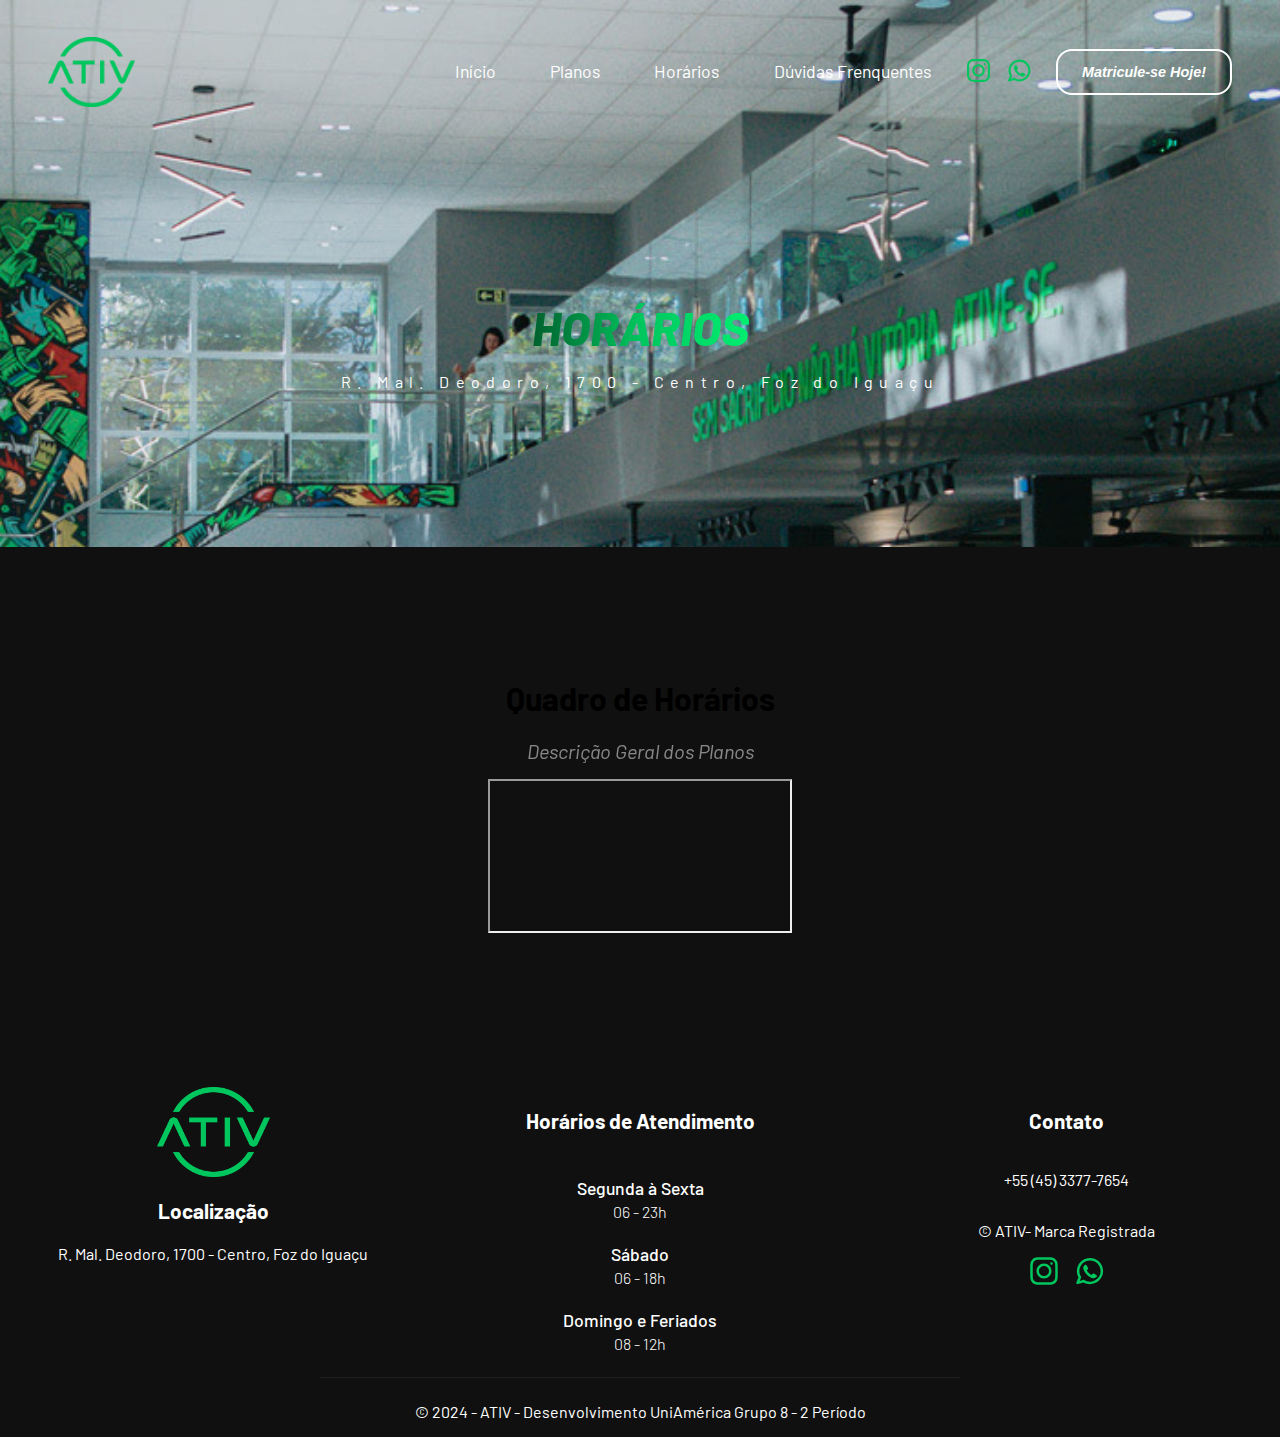
==== QuadroDeHorários/index.html @ c8fe4daa "commit quadro-horarios" ====
<!DOCTYPE html>
<html lang="en">
<head>
    <meta charset="UTF-8">
    <meta name="viewport" content="width=device-width, initial-scale=1.0">
    <link rel="stylesheet" href="../CSS/horarios.css">
    
    <!-- CSS Header -->
    <link rel="stylesheet" href="../Home/CSS/header.css">
    <!-- CSS Footer -->
    <link rel="stylesheet" href="../Home/CSS/footer.css">
    <!-- CSS Introdução -->
    <link rel="stylesheet" href="./CSS/introducao-horarios.css">
    <!--CSS Quadro Horários-->
    <link rel="stylesheet" href="./CSS/quadrodorarios.css">

    <link rel="icon" type="image/x-icon" href="../Home/Assets/Header/Favicon-ativ.png">
    <title>Quadro de Horários - ATIV</title>

    <!-- Link da Fonte -->
    <link rel="preconnect" href="https://fonts.googleapis.com">
    <link rel="preconnect" href="https://fonts.gstatic.com" crossorigin>
    <link href="https://fonts.googleapis.com/css2?family=Barlow:ital,wght@0,100;0,200;0,300;0,400;0,500;0,600;0,700;0,800;0,900;1,100;1,200;1,300;1,400;1,500;1,600;1,700;1,800;1,900&display=swap" rel="stylesheet">

</head>
<body>
    <header>
        <div class="header-pc">
            <img src="../Home/Assets/Header/Logo.png" alt="ATIV" height="70">
            <div class="navbar-header">
                <h3><a href="../Home/index.html">Início</a></h3>
                <h3><a href="../Planos/Planos.html">Planos</a></h3>
                <h3><a href="../QuadroDeHorários/index.html">Horários</a></h3>
                <h3><a href="#duvidas-frequentes">Dúvidas Frenquentes</a></h3>
                <a href="https://www.instagram.com/ativ.academia/" target="_blank"><img src="../Home/Assets/Header/Icone-Instagram.svg" alt="Instagram" height="25"></a>
                <a href="https://api.whatsapp.com/send?phone=554533777654" target="_blank"><img src="../Home/Assets/Header/Icone-WhatsApp.svg" alt="Instagram" height="25"></a>
                <button>Matricule-se Hoje!</button>
            </div>
            <div class="navbar-header-1100px">
                <div class="navbar-header-1100px-logos">
                    <a href="https://www.instagram.com/ativ.academia/" target="_blank"><img src="../Home/Assets/Header/Icone-Instagram.svg" alt="Instagram" height="25"></a>
                <a href="https://api.whatsapp.com/send?phone=554533777654" target="_blank"><img src="../Home/Assets/Header/Icone-WhatsApp.svg" alt="Instagram" height="25"></a>
                </div>
                <button>Matricule-se Hoje!</button>
            </div>
        </div>
        <div class="header-mobile">
            <div class="cabecalho-mobile">
                <img src="../Home/Assets/Header/Logo-mobile.png" alt="" height="50">
                <button>Matricule-se Hoje!</button>
                <img src="../Home/Assets/Header/menu-mobile.svg" alt="" height="40" class="btn-menu">
            </div>
        </div>
        <nav class="menu-mobile">
            <img src="../Home/Assets/Header/Logo-mobile.png" alt="Logo" height="50">
        <ul>
            <li><a href="../Home/index.html">Início</a></li>
            <li><a href="../Planos/Planos.html">Planos</a></li>
            <li><a href="#sobre-nos">História</a></li>
            <li><a href="../QuadroDeHorários/index.html">Horários</a></li>
        </ul>
        <hr>
        <div class="icons-menu-mobile">
            <a href="https://www.instagram.com/ativ.academia/" target="_blank"><img src="../Home/Assets/Header/Icone-Instagram.svg" alt="Instagram" height="25"></a>
            <a href="https://api.whatsapp.com/send?phone=554533777654" target="_blank"><img src="../Home/Assets/Header/Icone-WhatsApp.svg" alt="Instagram" height="25"></a>
        </div>
        <button>Matricule-se Hoje!</button>
        </nav>
    </header>

    <main>
        <section class="introducao-horarios">
            <h1>Horários</h1>
            <a href="#mapa">R. Mal. Deodoro, 1700 - Centro, Foz do Iguaçu</a>
        </section>
        <section>
            <img class="borda-ativ" src="./Assets/Home/Borda ATIV.png" alt="" style="padding: 0;">
            <img class="borda-ativ-mobile" src="./Assets/Home/Borda ATIV-mobile.png" alt="" style="padding: 0;">
        </section>

        <section class="home-horarios" id="horarios">
            <a href="#horarios"></a>
            <div class="quadro-horarios">    
                <h1 class="text1">Quadro de Horários</h1>
                <h2 class="text2">Descrição Geral dos Planos </h2>  
            </div>
            <div class="tabela-horarios">
                <iframe src="https://docs.google.com/spreadsheets/d/e/2PACX-1vSffvCWHidtoGFiJKVJxCeXfFvHVtmgxCzwHbnIZ2N00FNJNuSYdKfuGDmnnD4Y_Ss3mp2730rZx286/pubhtml?widget=true&amp;headers=false"></iframe>
            </div>
        </section>
    </main>
    
    <footer>
        <div class="footer-pc">
            <div class="div-footer">
                <div class="div-footer-1">
                    <img  src="../Home/Assets/Header/Logo.png" alt="Logo" height="90">
                    <h3>Localização</h3>
                    <a href="#mapa">R. Mal. Deodoro, 1700 - Centro, Foz do Iguaçu</a>
                </div>
                <div class="div-footer-2">
                    <h3>Horários de Atendimento</h3>
                    <img src="../Home/Assets/Footer/Caneta.svg" alt="" height="25">
                    <h4>Segunda à Sexta</h4>
                    <p>06 - 23h</p>
                    <h4>Sábado</h4>
                    <p>06 - 18h</p>
                    <h4>Domingo e Feriados</h4>
                    <p>08 - 12h</p>
                </div>
                <div
                class="div-footer-3">
                    <h3>Contato</h3>
                    <p>+55 (45) 3377-7654</p>
                    <p>© ATIV- Marca Registrada</p>
                    <div class="navbar-header">
                        <a href="https://www.instagram.com/ativ.academia/" target="_blank"><img src="../Home/Assets/Header/Icone-Instagram.svg" alt="Instagram" height="30"></a>
                        <a href="https://api.whatsapp.com/send?phone=554533777654" target="_blank"><img src="../Home/Assets/Header/Icone-WhatsApp.svg" alt="Instagram" height="30"></a>
                    </div>
                </div>
            </div>
            <hr class="hr-footer">
            <div class="copyright">
                <p>© 2024 - ATIV - Desenvolvimento UniAmérica Grupo 8 - 2 Período</p>
            </div>
        </div>
    </footer>

</body>
</html>
---- Home/CSS/header.css ----
:root{
    --cor-principal:#00C65E;
    --cor-fundo:#101010;
    --cor-claro:#FFF;
}

.header-mobile{
    display: none;
}

.header-pc{
    display: flex;
    align-items: center;
    justify-content: space-between;
    height: 1rem;
    padding: 3rem;
    background-color: transparent;
    margin-top: 1rem;
}

.icons-menu-mobile{
    display: none;
}

.menu-mobile{
    display: none;
}


.header-pc > img{
    transition: .2s;
    cursor: pointer;
}

.header-pc > img:hover{
    transition: .2s;
    transform: scale(1.1);
    cursor: pointer;
}

.navbar-header{
    display: flex;
    align-items: center;
    justify-content: center;
    color: #fff;
}
.navbar-header h3{
    font-weight: 400;
    margin: 0rem 1rem;
    padding: 0.2rem;
    cursor: pointer;
    font-size: 1.1rem;
}

.navbar-header a{
    margin: 0rem 0.5rem;
}

.navbar-header img{
    cursor: pointer;
    transition: .2s;
}

.navbar-header img:hover{
    transition: .2s;
    transform: scale(1.1);;
}

.navbar-header h3:after{
content: '';
  left: 0;
  display: flex;
  width: 100%;
  border-bottom: 2px solid;
  opacity: 0;
  -webkit-transition: opacity 0.35s, -webkit-transform 0.35s;
  transition: opacity 0.35s, transform 0.35s;
  -webkit-transform: scale(0,1);
  transform: scale(0,1);
  color: var(--cor-principal);
}

.navbar-header h3:hover:after {
    opacity: 1;
    -webkit-transform: scale(1);
    transform: scale(1);
    box-shadow: 0 0.5rem 1.2rem var(--cor-principal);
  }

  .navbar-header a{
    color: var(--cor-claro);
    text-decoration: none;
}


.navbar-header button{
    border-style: solid;
    border-color: #fff;
    border-radius: 1rem;
    border-width: 0.125rem;
    padding: 0.8rem 1.5rem;
    font-size: 0.9rem;
    font-style: italic;
    font-weight: 600;
    background-color: transparent;
    color: #fff;
    cursor: pointer;
    transition: .2s;
    margin-left: 1rem;
}

.navbar-header button:hover{
    background-color: var(--cor-principal);
    border-color: var(--cor-principal);
    transition: .2s;
    transform: scale(1.1);
    box-shadow: 0 0 1.2rem var(--cor-principal);
}

.navbar-header-1100px{
    display: none;
}

@media screen and (min-max-width:450px) {
    .header-pc{
        display: none;
    }

    .header-mobile{
        display: flex;
        justify-content: center;
    }

    .cabecalho-mobile{
        display: flex;
        align-items: center;
        justify-content: space-around;
        position: fixed;
        background-color: var(--cor-fundo);
        padding: 1rem 3rem;
        width: 100%;
    }


    .cabecalho-mobile button, .menu-mobile-aberto button{
        border-style: solid;
        border-color: #fff;
        border-radius: 0.3rem;
        border-width: 0.125rem;
        padding: 0.6rem 2.5rem;
        font-size: 0.8rem;


        background-color: transparent;
        color: #fff;
        cursor: pointer;
        transition: .2s;
        margin-left: 1rem;
        background-color: var(--cor-principal);
        border-color: var(--cor-principal);
        transition: .2s;
        box-shadow: 0 0 1.2rem var(--cor-principal);
    }

    .menu-mobile-aberto{
        display: block;
        background-color: var(--cor-fundo);
        width: 80%;
        padding: 2rem 0;
        position: fixed;
        height: 100%;
        transition: .2s;
        text-align: start;
    }

    .menu-mobile-aberto li{
    margin-top: 1.5rem;
    list-style: none;
    }

    .menu-mobile-aberto a {
        color: #ffffff;
        text-decoration: none;
        font-size: 0.8rem;
        font-weight: 500;
        text-transform: uppercase;
    }

    .menu-mobile-aberto button{
        margin-left: 10%;
    }

    .menu-mobile-aberto img{
        margin-left: 12%;
        margin-top: 0.2rem;
    }

    .icons-menu-mobile{
        margin-top: 2rem;
        margin-left: 1rem;
        width: 100%;
        margin-bottom: 2rem;
    }

    .icons-menu-mobile img{
        margin-left: 1.3rem;
    }
    
    hr{
        margin-top: 1.5rem;
        margin-left: 12%;
        color: #ffffff;
        text-align: start;
        width: 50%;
    }

    .menu-mobile{
        position: fixed;
        top: 0;
        left: 0;
        z-index: 99;
        width: 0%;
        overflow: hidden;
    }

}

@media screen and (min-width:700px) and (max-width:1100px) {
    .header-mobile{
        display: none;
    }
    
    .header-pc{
        display: flex;
        align-items: center;
        justify-content: space-between;
        flex-direction: column;
        height: 1rem;
        padding: 3rem;
        background-color: transparent;
        margin-top: 1rem;
    }
    
    .icons-menu-mobile{
        display: none;
    }
    
    .menu-mobile{
        display: none;
    }
    
    
    .header-pc > img{
        transition: .2s;
        cursor: pointer;
    }
    
    .header-pc > img:hover{
        transition: .2s;
        transform: scale(1.1);
        cursor: pointer;
    }
    
    .navbar-header{
        display: flex;
        align-items: center;
        justify-content: center;
        margin-top: 1rem;
        color: #fff;
    }

    .navbar-header-1100px{
        display: flex;
        align-items: center;
        justify-content: center;
        flex-direction: column;
        padding: 1rem;
    }

    .navbar-header-1100px-logos a{
        margin: 0rem 0.5rem;
    }

    .navbar-header-1100px-logos img{
        cursor: pointer;
        transition: .2s;
    }
    
    .navbar-header-1100px-logos img:hover{
        transition: .2s;
        transform: scale(1.1);;
    }

    .navbar-header-1100px button{
        margin-top: 1rem;
        border-style: solid;
        border-color: #fff;
        border-radius: 1rem;
        border-width: 0.125rem;
        padding: 0.8rem 1.5rem;
        font-size: 0.9rem;
        font-style: italic;
        font-weight: 600;
        background-color: transparent;
        color: #fff;
        cursor: pointer;
        transition: .2s;
    }
    
    .navbar-header-1100px button:hover{
        background-color: var(--cor-principal);
        border-color: var(--cor-principal);
        transition: .2s;
        transform: scale(1.1);
        box-shadow: 0 0 1.2rem var(--cor-principal);
    }

    .navbar-header h3{
        display: flex;
        align-items: center;
        flex-direction: column;
        justify-content: center;
        font-weight: 400;
        margin: 0rem 1rem;
        padding: 0.2rem;
        cursor: pointer;
        font-size: 1.1rem;
    }
    
    .navbar-header a{
        display: none;
        margin: 0rem 0.5rem;
    }
    
    .navbar-header img{
        cursor: pointer;
        transition: .2s;
    }
    
    .navbar-header img:hover{
        transition: .2s;
        transform: scale(1.1);;
    }
    
    .navbar-header h3:after{
    content: '';
      left: 0;
      display: flex;
      width: 100%;
      border-bottom: 2px solid;
      opacity: 0;
      -webkit-transition: opacity 0.35s, -webkit-transform 0.35s;
      transition: opacity 0.35s, transform 0.35s;
      -webkit-transform: scale(0,1);
      transform: scale(0,1);
      color: var(--cor-principal);
    }

    
    .navbar-header h3:hover:after {
        opacity: 1;
        -webkit-transform: scale(1);
        transform: scale(1);
        box-shadow: 0 0.5rem 1.2rem var(--cor-principal);
      }
    
    
    .navbar-header button{
        display: none;
        border-style: solid;
        border-color: #fff;
        border-radius: 1rem;
        border-width: 0.125rem;
        padding: 0.8rem 1.5rem;
        font-size: 0.9rem;
        font-style: italic;
        font-weight: 600;
        background-color: transparent;
        color: #fff;
        cursor: pointer;
        transition: .2s;
        margin-left: 1rem;
    }
    
    .navbar-header button:hover{
        background-color: var(--cor-principal);
        border-color: var(--cor-principal);
        transition: .2s;
        transform: scale(1.1);
        box-shadow: 0 0 1.2rem var(--cor-principal);
    }

}

@media screen and (max-width:700px) {
    .header-pc{
        display: none;
    }

    .header-mobile{
        display: flex;
        justify-content: center;
    }

    .cabecalho-mobile{
        display: flex;
        align-items: center;
        justify-content: space-around;
        position: fixed;
        background-color: var(--cor-fundo);
        padding: 1rem 3rem;
        width: 100%;
    }


    .cabecalho-mobile button, .menu-mobile-aberto button{
        border-style: solid;
        border-color: #fff;
        border-radius: 0.3rem;
        border-width: 0.125rem;
        padding: 0.6rem 2.5rem;
        font-size: 0.8rem;


        background-color: transparent;
        color: #fff;
        cursor: pointer;
        transition: .2s;
        margin-left: 1rem;
        background-color: var(--cor-principal);
        border-color: var(--cor-principal);
        transition: .2s;
        box-shadow: 0 0 1.2rem var(--cor-principal);
    }

    .menu-mobile-aberto{
        display: block;
        background-color: var(--cor-fundo);
        width: 80%;
        padding: 2rem 0;
        position: fixed;
        height: 100%;
        transition: .2s;
        text-align: start;
    }

    .menu-mobile-aberto li{
    margin-top: 1.5rem;
    list-style: none;
    }

    .menu-mobile-aberto a {
        color: #ffffff;
        text-decoration: none;
        font-size: 0.8rem;
        font-weight: 500;
        text-transform: uppercase;
    }

    .menu-mobile-aberto button{
        margin-left: 10%;
    }

    .menu-mobile-aberto img{
        margin-left: 12%;
        margin-top: 0.2rem;
    }

    .icons-menu-mobile{
        margin-top: 2rem;
        margin-left: 1rem;
        width: 100%;
        margin-bottom: 2rem;
    }

    .icons-menu-mobile img{
        margin-left: 1.3rem;
    }
    
    hr{
        margin-top: 1.5rem;
        margin-left: 12%;
        color: #ffffff;
        text-align: start;
        width: 50%;
    }

    .menu-mobile{
        position: fixed;
        top: 0;
        left: 0;
        z-index: 99;
        width: 0%;
        overflow: hidden;
    }

}
---- Home/CSS/footer.css ----
:root{
    --cor-principal:#00C65E;
    --cor-degradê:#00602E;
    --cor-fundo:#101010;
    --cor-claro:#FFF;
}


.footer-pc{
    background-color: var(--cor-fundo);
}

.div-footer{
    display: flex;
    align-items: flex-start;
    justify-content: center;
    padding-top: 2.5rem;
}

/*Footer - 1*/

.div-footer-1{
    display: flex;
    align-items: center;
    flex-direction: column;
    color: #FFF;
    flex: 1;
}

.div-footer-1 img{
    transition: .2s;
    cursor: pointer;
} 

.div-footer-1 img:hover{
    transition: .2s;
    transform: scale(1.1);
    cursor: pointer;
} 

.div-footer h3{
    font-size: 1.3rem;
}

.div-footer-1 a{
    text-decoration: none;
    color: #FFF;
    font-weight: 400;
}

/*Footer - 2*/

.div-footer-2{
    display: flex;
    align-items: center;
    flex-direction: column;
    color: #FFF;
    flex: 1;
}

.div-footer-2 h3{
    margin-bottom: 0.8rem;

}
.div-footer-2 p{
    margin-top: -1.3rem;
    font-size: 1rem;
    font-weight: 300;
}

.div-footer-2 h4{
    font-weight: 500;
    font-size: 1.1rem;
    padding: -10rem -2rem;
    margin-top: 0.4rem;
}

/*Footer - 3*/

.div-footer-3{
    display: flex;
    align-items: center;
    flex-direction: column;
    color: #FFF;
    flex: 1;
}

hr{
    width: 50%;
    background-color: #1f1f1f; height: 0.1rem; border: 0;
}

.copyright{
    
    background-color: var(--cor-fundo);
}

.copyright p{
    text-align: center;
    color: var(--cor-claro);
    margin: 0;
    padding: 1rem;
}

@media screen and (max-width:1100px) {
    .div-footer{
        flex-direction: column;
        align-items: center;
    }

    .div-footer-1{
        margin-top: 0.5rem;
        height: 1rem;
    }

    .div-footer-1 img{
        height: 2.5rem;
    }

    .div-footer-2{
        background-color: #1f1f1f;
        border-radius: 0.5rem;
        padding: 2rem;
        margin-top: 2rem;
        margin-bottom: 1.5rem;
    }

    .div-footer h3{
        font-size: 1.2rem;
    }

    .div-footer-1 a{
        font-size: 0.8rem;
    }
    
    .div-footer-1 a{
        text-decoration: none;
        color: #FFF;
        font-weight: 400;
    }

    
    .hr-footer{
        display: flex;
        align-items: center;
        justify-content: center;
        width: 75%;
    }

    .copyright p{
        text-align: center;
        margin: 0;
        padding: 1rem;
        font-size: 0.8rem;
        color: #858585;
    }

}
---- QuadroDeHorários/CSS/introducao-horarios.css ----
:root{
    --cor-principal:#00C65E;
    --cor-degradê:#00602E;
    --cor-fundo:#101010;
    --cor-claro:#FFF;
}

body{
    margin: 0;
    padding: 0;
    font-family: "Barlow", sans-serif;
    background-image: url('../../Home/Assets/Pag-horarios/fundo-horarios.jpg');
    background-repeat: no-repeat;
    background-position: top;
    background-size: cover;
    background-attachment:local;
    background-color: var(--cor-fundo);
}

.introducao-horarios{
    display: flex;
    justify-content: center;
    align-items: center;
    flex-direction: column;
    height: 25rem;
}

.introducao-horarios h1{
    font-size: 3rem;
    font-style: italic;
    text-transform: uppercase;
    font-weight: 800;
    background: linear-gradient(to right,var(--cor-degradê),var(--cor-principal),#01ee70);
    -webkit-text-fill-color: transparent;
    -webkit-background-clip: text;
}

.introducao-horarios a{
    text-decoration: none;
    color: #FFF;
    margin-top: -1rem;
    letter-spacing: 0.4rem;
    font-weight: 400;
    transition: .2s;
}

.introducao-horarios a:hover{
    text-shadow: 0 0rem 0.5rem var(--cor-claro);
    transition: .2s;
}


@media screen and (min-width:451px) and (max-width:1100px) {
    
    body{
    margin: 0;
    padding: 0;
    font-family: "Barlow", sans-serif;
    background-image: url('../../Home/Assets/Pag-horarios/introducao-.png');
    background-repeat: no-repeat;
    background-position: top;
    background-size: 250%;
    background-color: var(--cor-fundo);
}

.introducao-horarios{
    height: 40rem;
    text-align: center;
}

.introducao-horarios h1{
    font-size: 2rem;
}

.introducao-horarios a{
    letter-spacing: 0rem;
    font-weight: 400;
    font-size: 1.2rem;
}
}

@media screen and (max-width:450px) {
    
    body{
    margin: 0;
    padding: 0;
    font-family: "Barlow", sans-serif;
    background-image: url('../../Home/Assets/Pag-horarios/introducao-.png');
    background-repeat: no-repeat;
    background-position: top;
    background-size: 300%;
    background-color: var(--cor-fundo);
}

.introducao-horarios{
    height: 30rem;
    text-align: center;
}

.introducao-horarios h1{
    font-size: 1.3rem;
}

.introducao-horarios a{
    letter-spacing: 0rem;
    font-weight: 400;
    font-size: 0.8rem;
}
}
---- QuadroDeHorários/CSS/quadrodorarios.css ----
.home-horarios{
    background-color: #101010;
    display: flex;
    height: 500px;
    flex-direction: column;
    justify-content: center;
    align-items: center;
}

.text1 h1{
    display: flex;
    align-items: center;
    justify-content: center;
    text-align: center;
    font-weight: 400;
    font-style: italic;
    color: #fff;
    font-size: 43px;
}

.quadro-horarios h2{
    text-align: center;
    font-weight: 400;
    font-style: italic;
    color: #fff;
    font-size: 20px;
    filter: opacity(0.5);
    

}
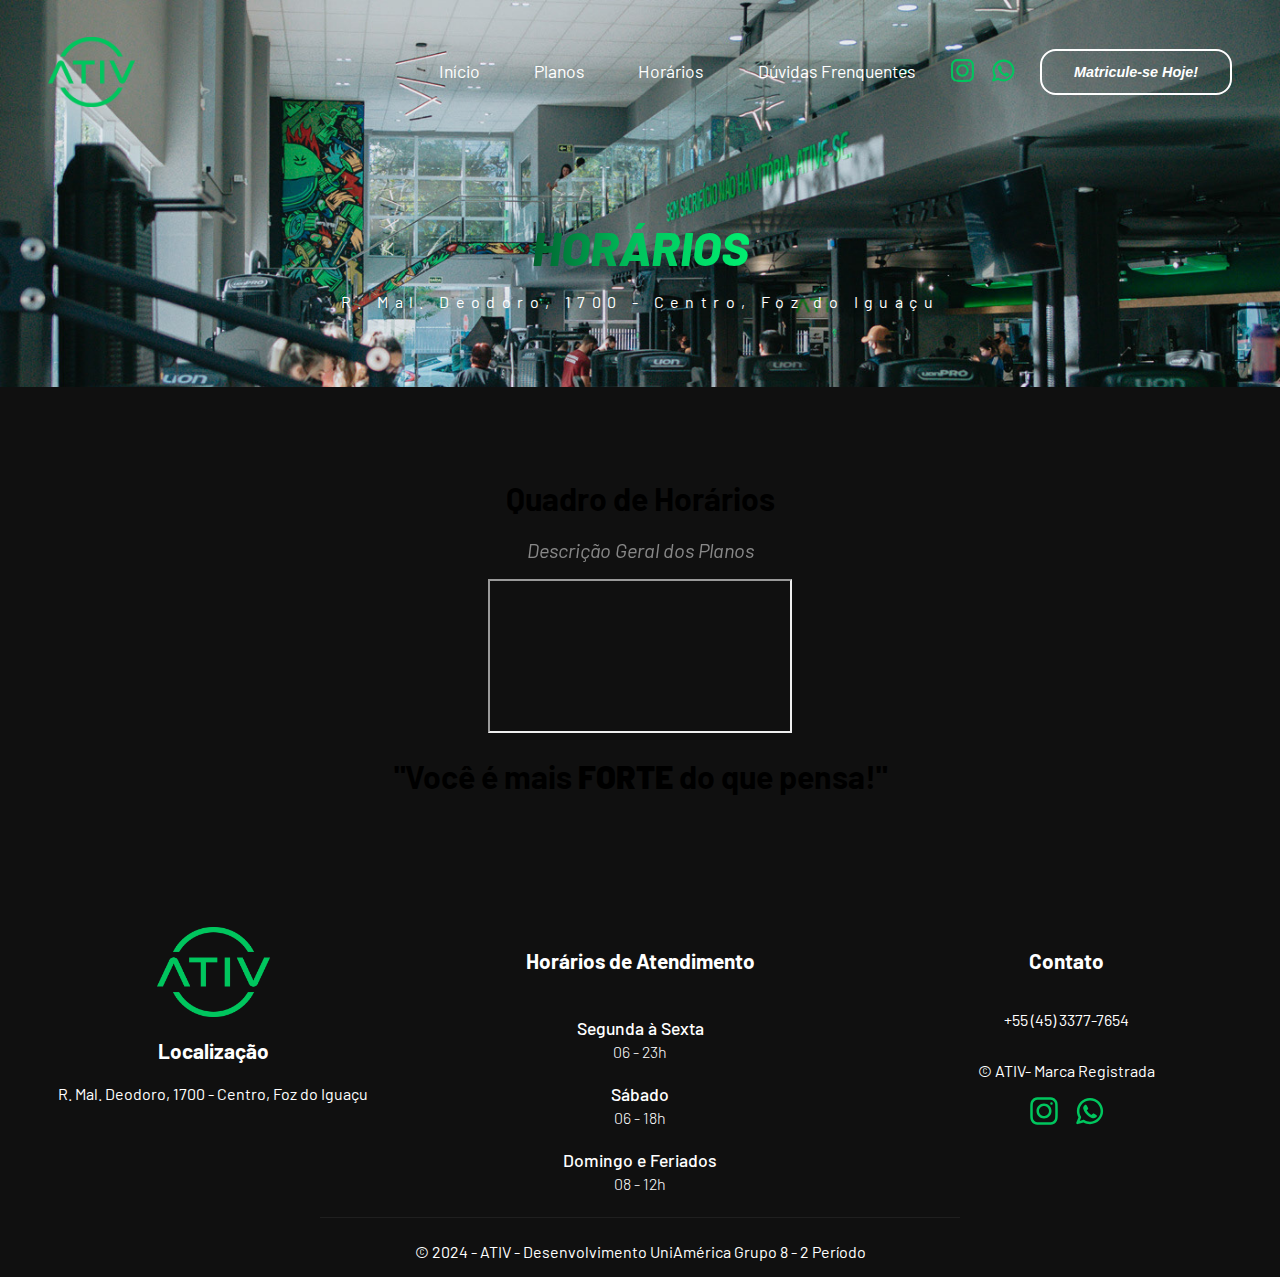
==== commit 67143ea9: "commit-bordas e planos" ====
--- a/QuadroDeHorários/index.html
+++ b/QuadroDeHorários/index.html
@@ -34,20 +34,20 @@
                 <h3><a href="#duvidas-frequentes">Dúvidas Frenquentes</a></h3>
                 <a href="https://www.instagram.com/ativ.academia/" target="_blank"><img src="../Home/Assets/Header/Icone-Instagram.svg" alt="Instagram" height="25"></a>
                 <a href="https://api.whatsapp.com/send?phone=554533777654" target="_blank"><img src="../Home/Assets/Header/Icone-WhatsApp.svg" alt="Instagram" height="25"></a>
-                <button>Matricule-se Hoje!</button>
+                <button><a style="color: #fff; text-decoration: none; " href="https://api.whatsapp.com/send/?phone=554533777654&text=Ol%C3%A1%2C+Gostaria+de+me+informar+sobre+como+me+matr%C3%ADcular%21&type=phone_number&app_absent=0" target="_blank">Matricule-se Hoje!</a></button>
             </div>
             <div class="navbar-header-1100px">
                 <div class="navbar-header-1100px-logos">
                     <a href="https://www.instagram.com/ativ.academia/" target="_blank"><img src="../Home/Assets/Header/Icone-Instagram.svg" alt="Instagram" height="25"></a>
                 <a href="https://api.whatsapp.com/send?phone=554533777654" target="_blank"><img src="../Home/Assets/Header/Icone-WhatsApp.svg" alt="Instagram" height="25"></a>
                 </div>
-                <button>Matricule-se Hoje!</button>
+                <button><a style="color: #fff; text-decoration: none; " href="https://api.whatsapp.com/send/?phone=554533777654&text=Ol%C3%A1%2C+Gostaria+de+me+informar+sobre+como+me+matr%C3%ADcular%21&type=phone_number&app_absent=0" target="_blank">Matricule-se Hoje!</a></button>
             </div>
         </div>
         <div class="header-mobile">
             <div class="cabecalho-mobile">
                 <img src="../Home/Assets/Header/Logo-mobile.png" alt="" height="50">
-                <button>Matricule-se Hoje!</button>
+                <button><a style="color: #fff; text-decoration: none; " href="https://api.whatsapp.com/send/?phone=554533777654&text=Ol%C3%A1%2C+Gostaria+de+me+informar+sobre+como+me+matr%C3%ADcular%21&type=phone_number&app_absent=0" target="_blank">Matricule-se Hoje!</a></button>
                 <img src="../Home/Assets/Header/menu-mobile.svg" alt="" height="40" class="btn-menu">
             </div>
         </div>
@@ -64,8 +64,8 @@
             <a href="https://www.instagram.com/ativ.academia/" target="_blank"><img src="../Home/Assets/Header/Icone-Instagram.svg" alt="Instagram" height="25"></a>
             <a href="https://api.whatsapp.com/send?phone=554533777654" target="_blank"><img src="../Home/Assets/Header/Icone-WhatsApp.svg" alt="Instagram" height="25"></a>
         </div>
-        <button>Matricule-se Hoje!</button>
-        </nav>
+        <button><a style="color: #fff; text-decoration: none; " href="https://api.whatsapp.com/send/?phone=554533777654&text=Ol%C3%A1%2C+Gostaria+de+me+informar+sobre+como+me+matr%C3%ADcular%21&type=phone_number&app_absent=0" target="_blank">Matricule-se Hoje!</a></button>
+    </nav>
     </header>
 
     <main>
@@ -87,6 +87,13 @@
             <div class="tabela-horarios">
                 <iframe src="https://docs.google.com/spreadsheets/d/e/2PACX-1vSffvCWHidtoGFiJKVJxCeXfFvHVtmgxCzwHbnIZ2N00FNJNuSYdKfuGDmnnD4Y_Ss3mp2730rZx286/pubhtml?widget=true&amp;headers=false"></iframe>
             </div>
+            <section class="rodape2">
+                <div class="principal">
+                    <h1>"Você é mais <strong>FORTE</strong> do que pensa!"</h1>
+                </div>
+                <div class="principal2"></div>
+                <div class="matriculese"></div>
+            </section>
         </section>
     </main>
     
--- a/QuadroDeHorários/CSS/introducao-horarios.css
+++ b/QuadroDeHorários/CSS/introducao-horarios.css
@@ -12,9 +12,10 @@
     background-image: url('../../Home/Assets/Pag-horarios/fundo-horarios.jpg');
     background-repeat: no-repeat;
     background-position: top;
-    background-size: cover;
+    background-size: contain;
     background-attachment:local;
     background-color: var(--cor-fundo);
+    
 }
 
 .introducao-horarios{
@@ -22,7 +23,7 @@
     justify-content: center;
     align-items: center;
     flex-direction: column;
-    height: 25rem;
+    height: 15rem;
 }
 
 .introducao-horarios h1{
@@ -64,7 +65,7 @@
 }
 
 .introducao-horarios{
-    height: 40rem;
+    height: 35rem;
     text-align: center;
 }
 
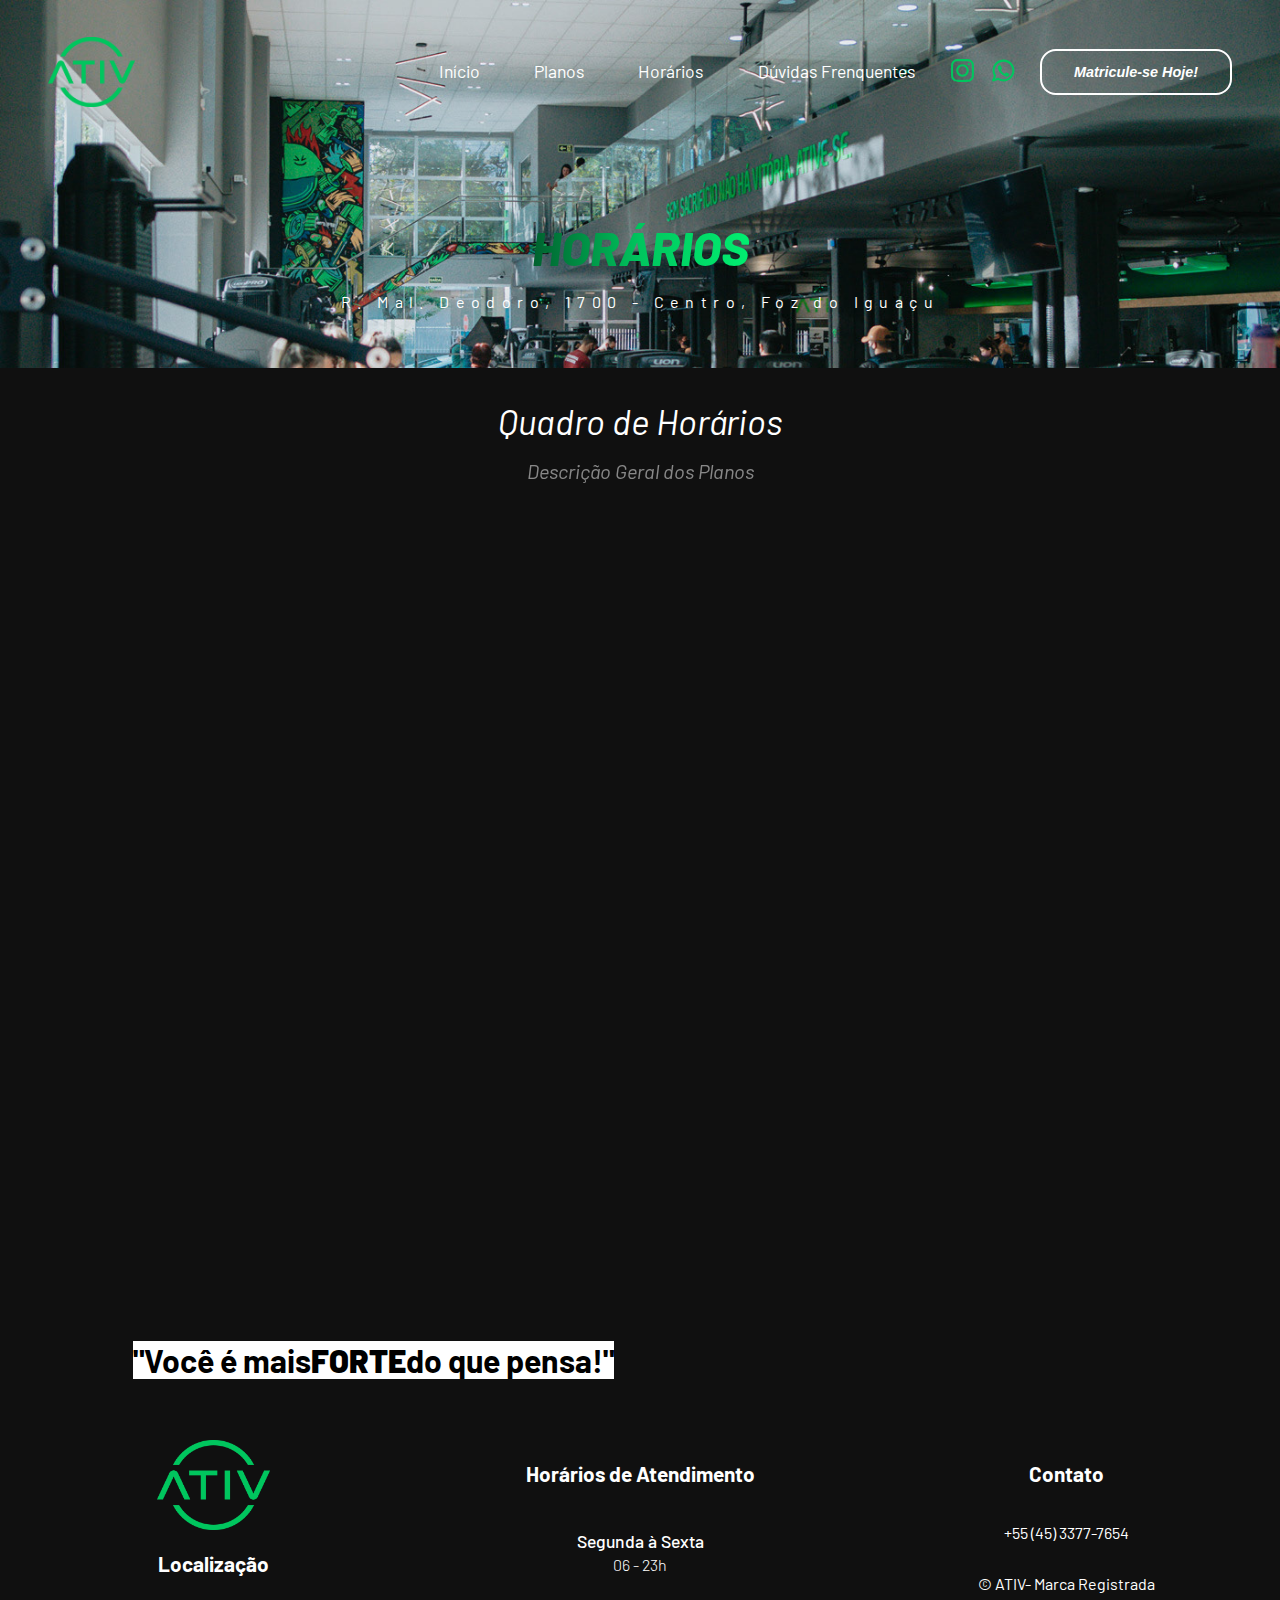
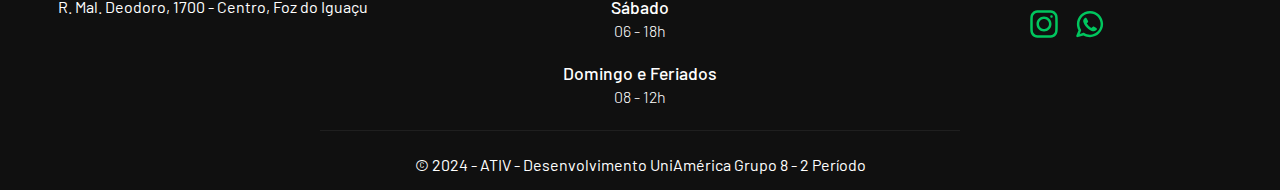
==== commit d887673e: "commit change horario/diferencial" ====
--- a/QuadroDeHorários/index.html
+++ b/QuadroDeHorários/index.html
@@ -48,7 +48,7 @@
             <div class="cabecalho-mobile">
                 <img src="../Home/Assets/Header/Logo-mobile.png" alt="" height="50">
                 <button><a style="color: #fff; text-decoration: none; " href="https://api.whatsapp.com/send/?phone=554533777654&text=Ol%C3%A1%2C+Gostaria+de+me+informar+sobre+como+me+matr%C3%ADcular%21&type=phone_number&app_absent=0" target="_blank">Matricule-se Hoje!</a></button>
-                <img src="../Home/Assets/Header/menu-mobile.svg" alt="" height="40" class="btn-menu">
+                <img id="btn-icone" src="../Home/Assets/Header/menu-mobile.svg" alt="" height="40">
             </div>
         </div>
         <nav class="menu-mobile">
@@ -71,25 +71,21 @@
     <main>
         <section class="introducao-horarios">
             <h1>Horários</h1>
-            <a href="#mapa">R. Mal. Deodoro, 1700 - Centro, Foz do Iguaçu</a>
-        </section>
-        <section>
-            <img class="borda-ativ" src="./Assets/Home/Borda ATIV.png" alt="" style="padding: 0;">
-            <img class="borda-ativ-mobile" src="./Assets/Home/Borda ATIV-mobile.png" alt="" style="padding: 0;">
+            <a href="../Home/index.html#mapa">R. Mal. Deodoro, 1700 - Centro, Foz do Iguaçu</a>
         </section>
 
         <section class="home-horarios" id="horarios">
             <a href="#horarios"></a>
             <div class="quadro-horarios">    
-                <h1 class="text1">Quadro de Horários</h1>
-                <h2 class="text2">Descrição Geral dos Planos </h2>  
+                <h1>Quadro de Horários</h1>
+                <h2>Descrição Geral dos Planos </h2>  
             </div>
             <div class="tabela-horarios">
                 <iframe src="https://docs.google.com/spreadsheets/d/e/2PACX-1vSffvCWHidtoGFiJKVJxCeXfFvHVtmgxCzwHbnIZ2N00FNJNuSYdKfuGDmnnD4Y_Ss3mp2730rZx286/pubhtml?widget=true&amp;headers=false"></iframe>
             </div>
             <section class="rodape2">
                 <div class="principal">
-                    <h1>"Você é mais <strong>FORTE</strong> do que pensa!"</h1>
+                    <h1>"Você é mais<strong>FORTE</strong>do que pensa!"</h1>
                 </div>
                 <div class="principal2"></div>
                 <div class="matriculese"></div>
@@ -132,6 +128,6 @@
             </div>
         </div>
     </footer>
-
+    <script src="../Home/header.js"></script>
 </body>
 </html>--- a/Home/CSS/header.css
+++ b/Home/CSS/header.css
@@ -121,109 +121,6 @@
     display: none;
 }
 
-@media screen and (min-max-width:450px) {
-    .header-pc{
-        display: none;
-    }
-
-    .header-mobile{
-        display: flex;
-        justify-content: center;
-    }
-
-    .cabecalho-mobile{
-        display: flex;
-        align-items: center;
-        justify-content: space-around;
-        position: fixed;
-        background-color: var(--cor-fundo);
-        padding: 1rem 3rem;
-        width: 100%;
-    }
-
-
-    .cabecalho-mobile button, .menu-mobile-aberto button{
-        border-style: solid;
-        border-color: #fff;
-        border-radius: 0.3rem;
-        border-width: 0.125rem;
-        padding: 0.6rem 2.5rem;
-        font-size: 0.8rem;
-
-
-        background-color: transparent;
-        color: #fff;
-        cursor: pointer;
-        transition: .2s;
-        margin-left: 1rem;
-        background-color: var(--cor-principal);
-        border-color: var(--cor-principal);
-        transition: .2s;
-        box-shadow: 0 0 1.2rem var(--cor-principal);
-    }
-
-    .menu-mobile-aberto{
-        display: block;
-        background-color: var(--cor-fundo);
-        width: 80%;
-        padding: 2rem 0;
-        position: fixed;
-        height: 100%;
-        transition: .2s;
-        text-align: start;
-    }
-
-    .menu-mobile-aberto li{
-    margin-top: 1.5rem;
-    list-style: none;
-    }
-
-    .menu-mobile-aberto a {
-        color: #ffffff;
-        text-decoration: none;
-        font-size: 0.8rem;
-        font-weight: 500;
-        text-transform: uppercase;
-    }
-
-    .menu-mobile-aberto button{
-        margin-left: 10%;
-    }
-
-    .menu-mobile-aberto img{
-        margin-left: 12%;
-        margin-top: 0.2rem;
-    }
-
-    .icons-menu-mobile{
-        margin-top: 2rem;
-        margin-left: 1rem;
-        width: 100%;
-        margin-bottom: 2rem;
-    }
-
-    .icons-menu-mobile img{
-        margin-left: 1.3rem;
-    }
-    
-    hr{
-        margin-top: 1.5rem;
-        margin-left: 12%;
-        color: #ffffff;
-        text-align: start;
-        width: 50%;
-    }
-
-    .menu-mobile{
-        position: fixed;
-        top: 0;
-        left: 0;
-        z-index: 99;
-        width: 0%;
-        overflow: hidden;
-    }
-
-}
 
 @media screen and (min-width:700px) and (max-width:1100px) {
     .header-mobile{
@@ -268,7 +165,7 @@
         margin-top: 1rem;
         color: #fff;
     }
-
+    
     .navbar-header-1100px{
         display: flex;
         align-items: center;
@@ -327,9 +224,8 @@
         font-size: 1.1rem;
     }
     
-    .navbar-header a{
-        display: none;
-        margin: 0rem 0.5rem;
+    .navbar-header img{
+        display: none;
     }
     
     .navbar-header img{
@@ -393,6 +289,13 @@
 }
 
 @media screen and (max-width:700px) {
+
+    body{
+        padding: 0rem;
+        margin: 0rem;
+    }
+
+    
     .header-pc{
         display: none;
     }
@@ -413,15 +316,13 @@
     }
 
 
-    .cabecalho-mobile button, .menu-mobile-aberto button{
+    .cabecalho-mobile button, .menu-mobile.aberto button{
         border-style: solid;
         border-color: #fff;
         border-radius: 0.3rem;
         border-width: 0.125rem;
         padding: 0.6rem 2.5rem;
         font-size: 0.8rem;
-
-
         background-color: transparent;
         color: #fff;
         cursor: pointer;
@@ -433,7 +334,7 @@
         box-shadow: 0 0 1.2rem var(--cor-principal);
     }
 
-    .menu-mobile-aberto{
+    .menu-mobile.aberto{
         display: block;
         background-color: var(--cor-fundo);
         width: 80%;
@@ -442,28 +343,37 @@
         height: 100%;
         transition: .2s;
         text-align: start;
-    }
-
-    .menu-mobile-aberto li{
+        transition: .5s;
+    }
+
+    .menu-mobile.aberto li{
     margin-top: 1.5rem;
     list-style: none;
     }
 
-    .menu-mobile-aberto a {
+    .menu-mobile.aberto a {
         color: #ffffff;
         text-decoration: none;
         font-size: 0.8rem;
         font-weight: 500;
         text-transform: uppercase;
-    }
-
-    .menu-mobile-aberto button{
+        transition: .5s;
+    }
+
+    .menu-mobile.aberto button{
+        margin-top: 1rem;
         margin-left: 10%;
     }
 
-    .menu-mobile-aberto img{
+    .menu-mobile img{
+        scale: 0.8;
+        transition: .5s;
+    }
+    
+    .menu-mobile.aberto img{
         margin-left: 12%;
         margin-top: 0.2rem;
+        transition: scale(1.1) .5s;
     }
 
     .icons-menu-mobile{
@@ -492,6 +402,8 @@
         z-index: 99;
         width: 0%;
         overflow: hidden;
-    }
+        transition: .5s;
+    }
+
 
 }--- a/QuadroDeHorários/CSS/quadrodorarios.css
+++ b/QuadroDeHorários/CSS/quadrodorarios.css
@@ -1,13 +1,22 @@
 .home-horarios{
     background-color: #101010;
-    display: flex;
-    height: 500px;
-    flex-direction: column;
-    justify-content: center;
-    align-items: center;
+    padding-top: 2rem;
 }
 
-.text1 h1{
+.rodape2{
+    display: flex;
+    align-items: center;
+    justify-content: space-around;
+}
+
+.principal h1{
+    background-color: #fff;
+    display: flex;
+    align-items: center;
+    color: black;
+}
+
+.quadro-horarios h1 {
     display: flex;
     align-items: center;
     justify-content: center;
@@ -15,18 +24,32 @@
     font-weight: 400;
     font-style: italic;
     color: #fff;
-    font-size: 43px;
+    font-size: 2.2rem;
+    margin: 0;
 }
 
-.quadro-horarios h2{
+.quadro-horarios h2 {
     text-align: center;
     font-weight: 400;
     font-style: italic;
     color: #fff;
-    font-size: 20px;
+    font-size: 1.25rem;
     filter: opacity(0.5);
-    
+}
 
+.tabela-horarios {
+    height: calc(100vh - 80px); /* 80px é a altura do rodapé, ajuste conforme necessário */
+    display: flex;
+    justify-content: center;
+    align-items: center;
+}
+
+.tabela-horarios iframe {
+    width: 64%;
+    height: 74%;
+    border: none;
+    border-radius: 0.8rem;
 }
 
 
+
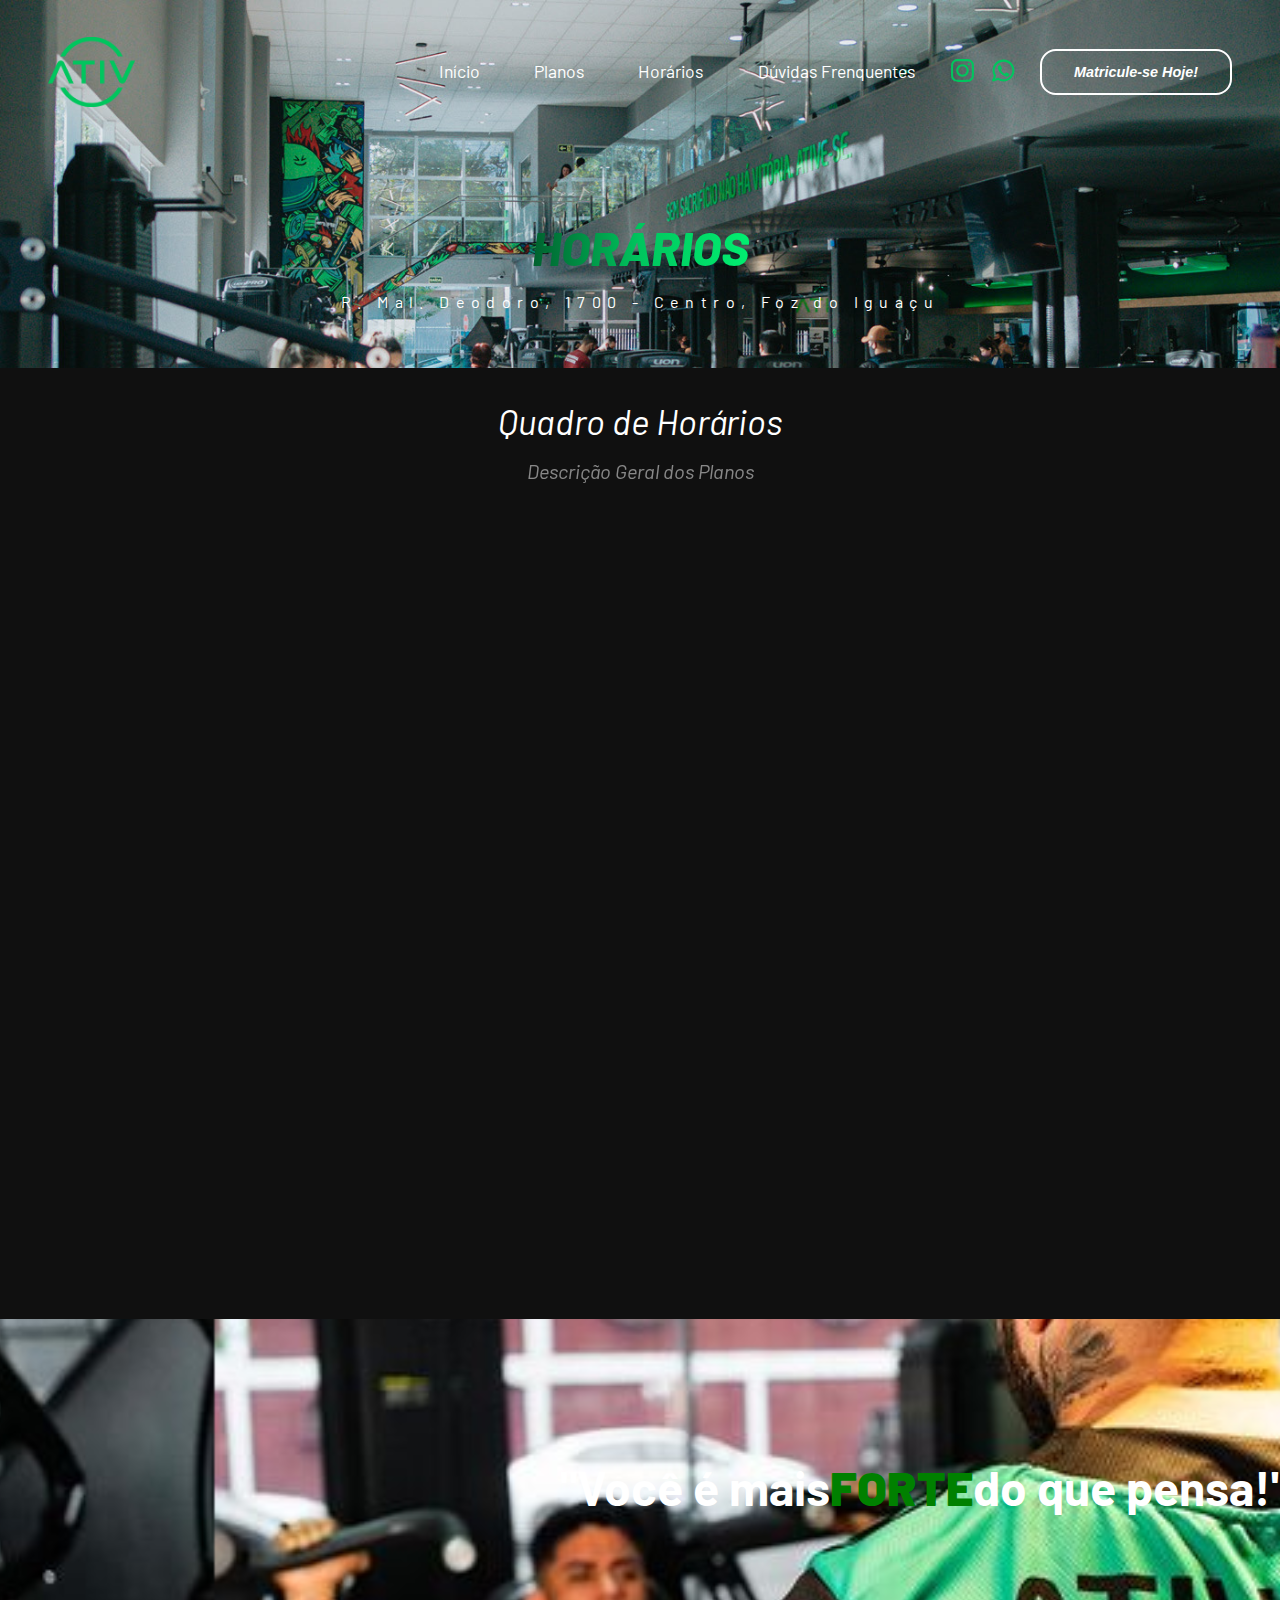
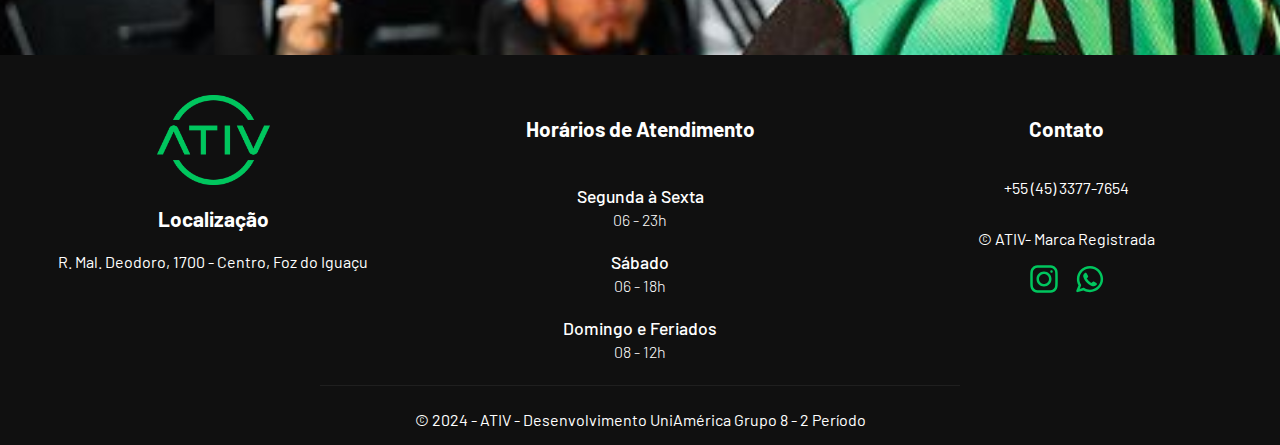
==== commit 08a31633: "commit quadro-horarios" ====
--- a/QuadroDeHorários/index.html
+++ b/QuadroDeHorários/index.html
@@ -84,11 +84,13 @@
                 <iframe src="https://docs.google.com/spreadsheets/d/e/2PACX-1vSffvCWHidtoGFiJKVJxCeXfFvHVtmgxCzwHbnIZ2N00FNJNuSYdKfuGDmnnD4Y_Ss3mp2730rZx286/pubhtml?widget=true&amp;headers=false"></iframe>
             </div>
             <section class="rodape2">
-                <div class="principal">
-                    <h1>"Você é mais<strong>FORTE</strong>do que pensa!"</h1>
+                <div class="principal"></div>
+                <div class="principal2">
+                    <h1>"Você é mais <strong>FORTE</strong> do que pensa!"</h1>
                 </div>
-                <div class="principal2"></div>
-                <div class="matriculese"></div>
+                <div class="matriculese">
+                    <h1>Matricule - se já!</h1>
+                </div>
             </section>
         </section>
     </main>
--- a/QuadroDeHorários/CSS/quadrodorarios.css
+++ b/QuadroDeHorários/CSS/quadrodorarios.css
@@ -3,17 +3,57 @@
     padding-top: 2rem;
 }
 
-.rodape2{
+.rodape2 {
     display: flex;
     align-items: center;
     justify-content: space-around;
+    width: 130rem;
+    height: 17rem;
+    background-image: url(../Assets/FUNDO.png);
+    background-size: 80%;
+    background-position: center;
+    padding: 2rem;
 }
 
-.principal h1{
-    background-color: #fff;
+.principal2 h1 {
     display: flex;
     align-items: center;
-    color: black;
+    justify-content: center;
+    color: #fff;
+    text-align: center;
+    margin: 0;
+    font-size: 3rem;
+}
+.matriculese h1{
+    display: flex;
+    align-items: center;
+    justify-content: center;
+    color: #fff;
+    text-align: center;
+    margin: 0;
+}
+
+.principal2 h1 strong {
+    color: green;
+    text-transform: uppercase;
+}
+
+.matriculese h1 {
+    position: relative;
+    background-color: rgba(0, 0, 0, 0.7);
+    padding: 1rem 2rem;
+    border-radius: 5px;
+    box-shadow: 0 0 10px 2px green;
+    animation: neonGlow 1.5s infinite alternate;
+}
+
+@keyframes neonGlow {
+    0% {
+        box-shadow: 0 0 10px 2px green;
+    }
+    100% {
+        box-shadow: 0 0 20px 4px green;
+    }
 }
 
 .quadro-horarios h1 {
@@ -53,3 +93,4 @@
 
 
 
+
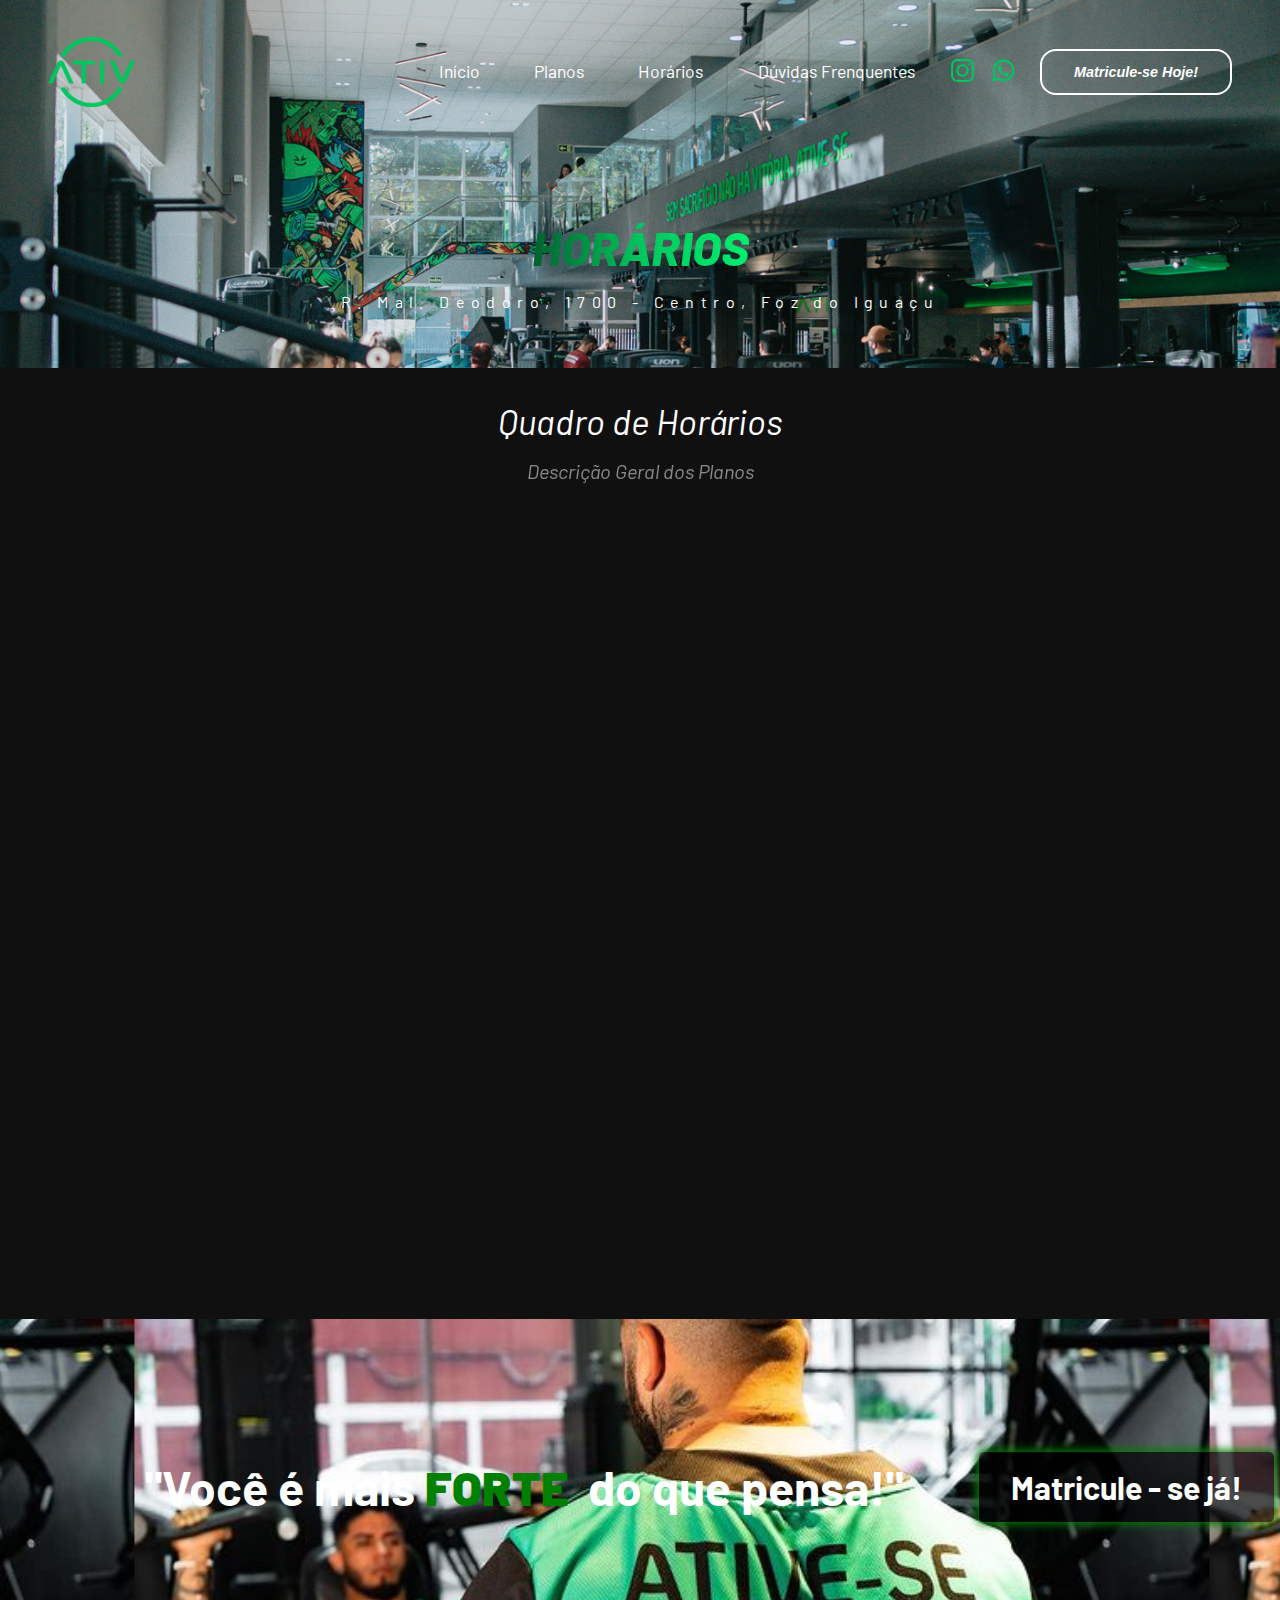
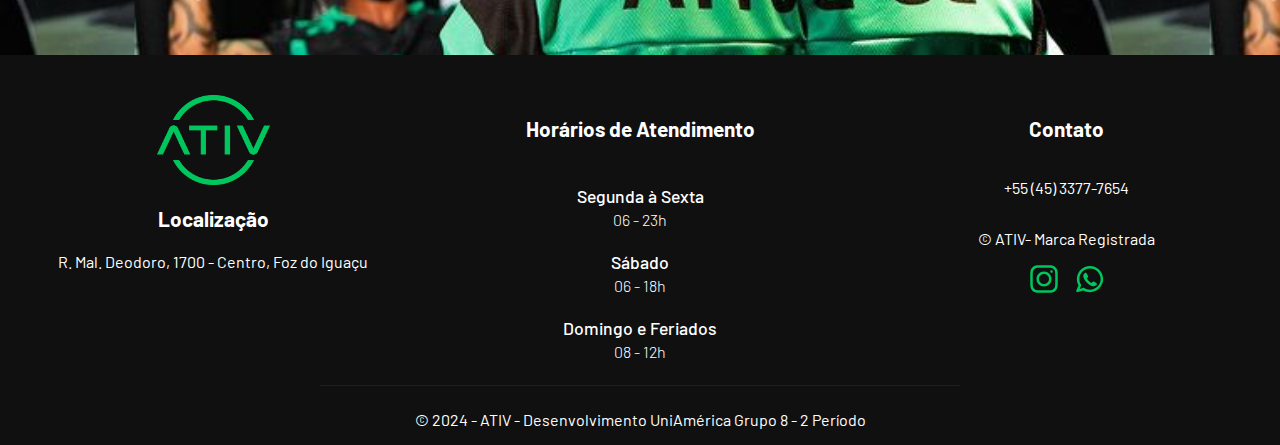
==== commit d56bb3d4: "commit ajustes" ====
--- a/QuadroDeHorários/index.html
+++ b/QuadroDeHorários/index.html
@@ -86,7 +86,7 @@
             <section class="rodape2">
                 <div class="principal"></div>
                 <div class="principal2">
-                    <h1>"Você é mais <strong>FORTE</strong> do que pensa!"</h1>
+                    <h1>"Você é mais&nbsp; <strong>FORTE</strong>&nbsp; do que pensa!"</h1>
                 </div>
                 <div class="matriculese">
                     <h1>Matricule - se já!</h1>
--- a/QuadroDeHorários/CSS/quadrodorarios.css
+++ b/QuadroDeHorários/CSS/quadrodorarios.css
@@ -7,12 +7,13 @@
     display: flex;
     align-items: center;
     justify-content: space-around;
-    width: 130rem;
+    width: 100%;
     height: 17rem;
     background-image: url(../Assets/FUNDO.png);
     background-size: 80%;
     background-position: center;
     padding: 2rem;
+    
 }
 
 .principal2 h1 {
@@ -22,7 +23,7 @@
     color: #fff;
     text-align: center;
     margin: 0;
-    font-size: 3rem;
+    font-size: 3rem;  
 }
 .matriculese h1{
     display: flex;
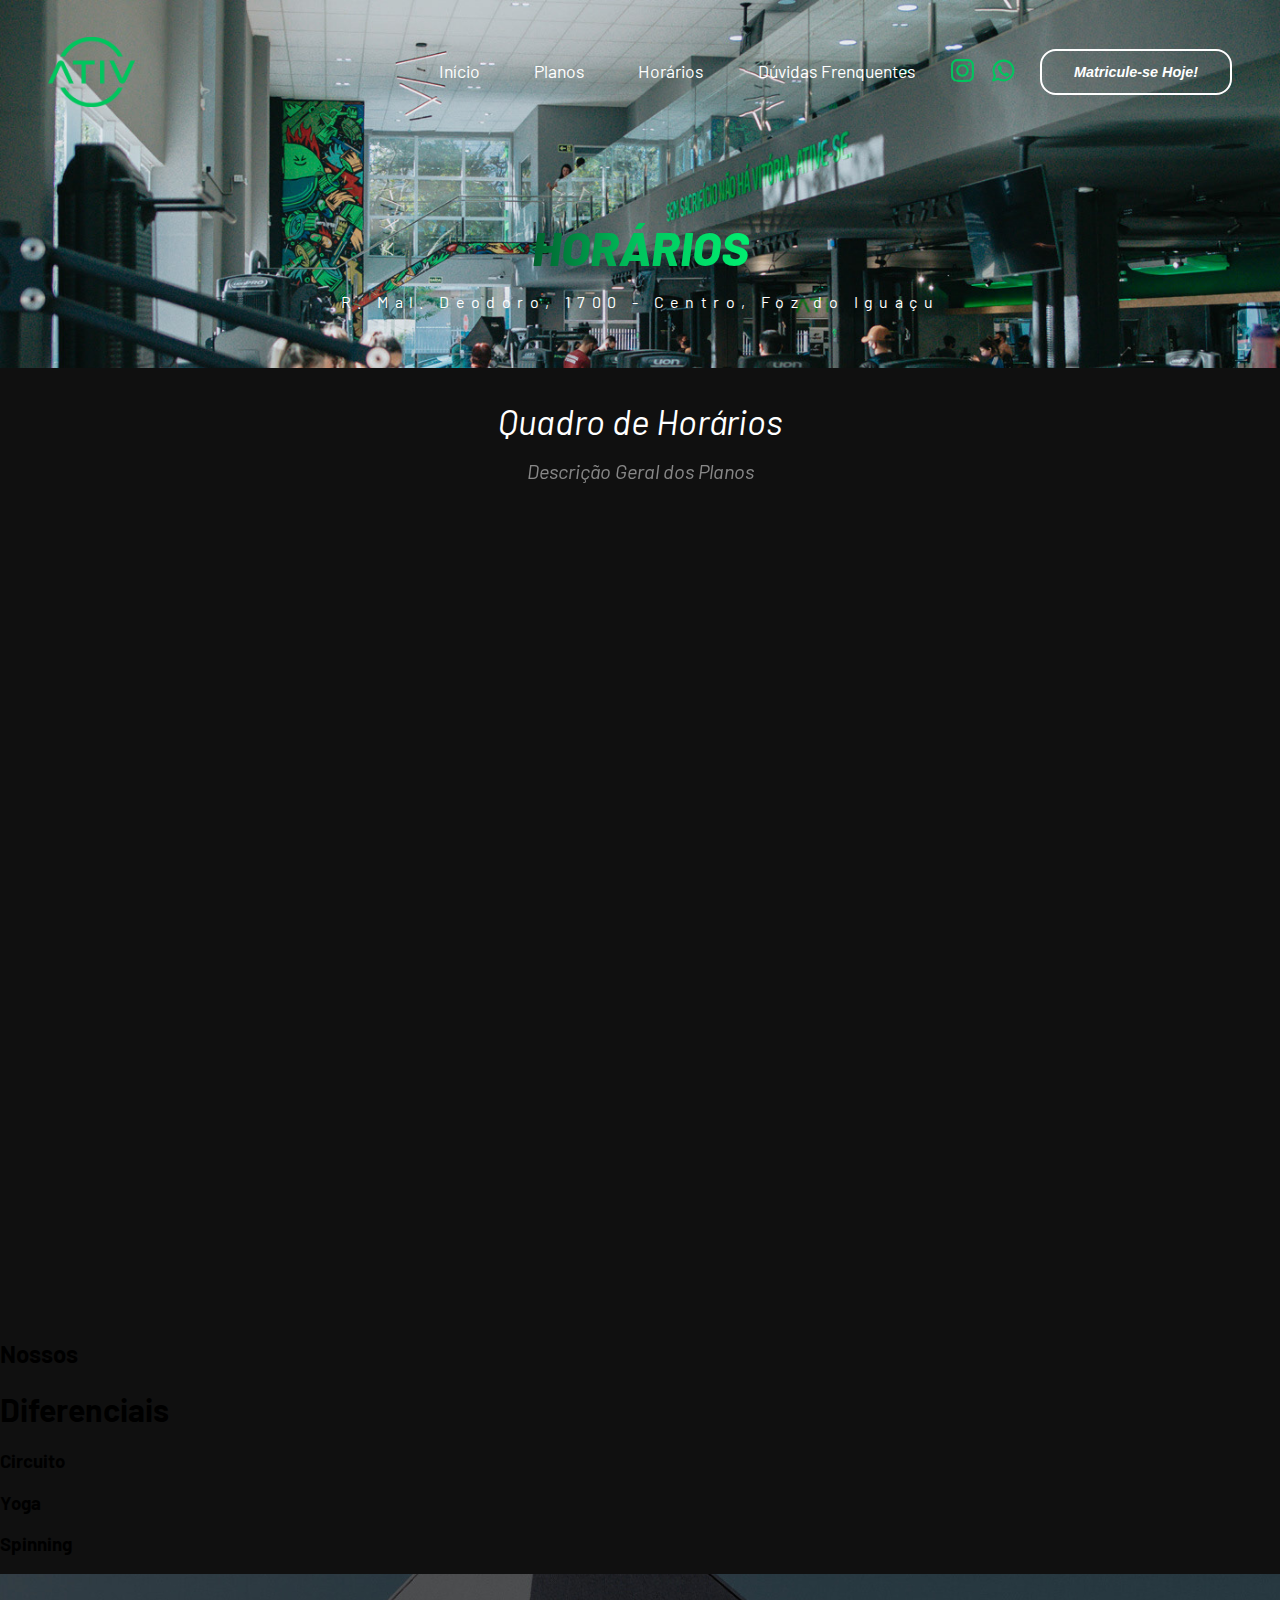
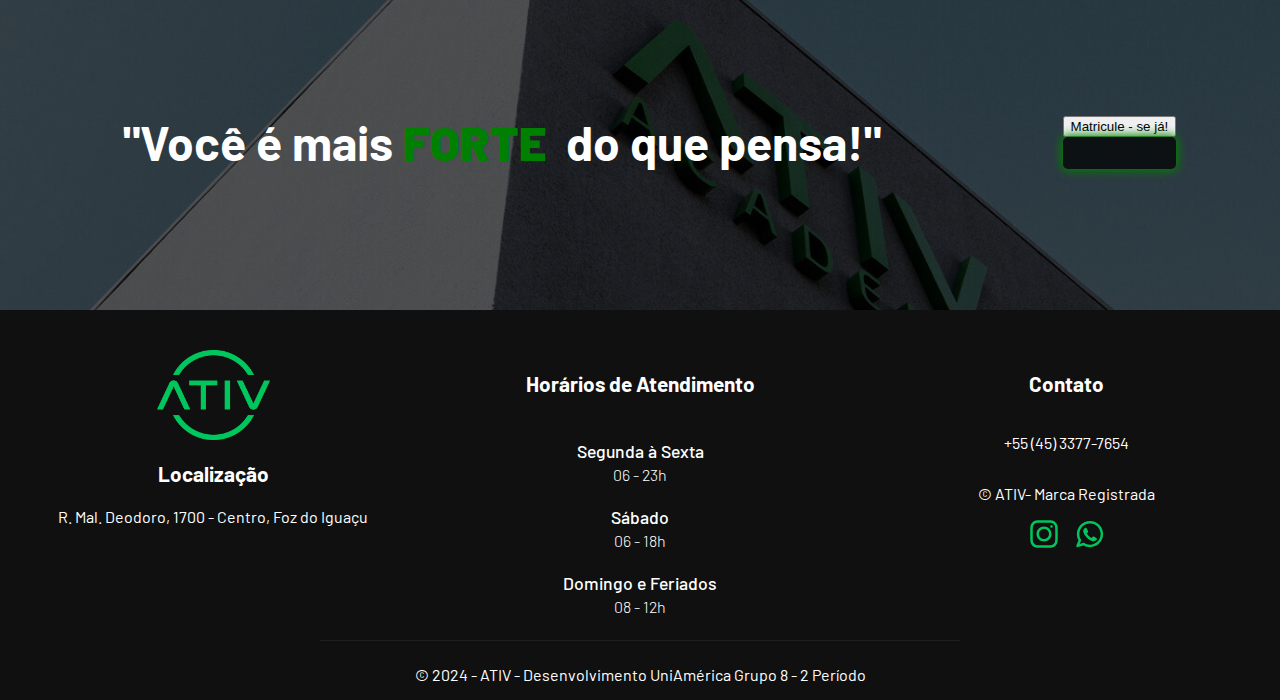
==== commit 68fcbed5: "commit-mobile-ajustes" ====
--- a/QuadroDeHorários/index.html
+++ b/QuadroDeHorários/index.html
@@ -13,6 +13,8 @@
     <link rel="stylesheet" href="./CSS/introducao-horarios.css">
     <!--CSS Quadro Horários-->
     <link rel="stylesheet" href="./CSS/quadrodorarios.css">
+    <!--CSS Diferencial-->
+    <link rel="stylesheet" href="./CSS/dife.css">
 
     <link rel="icon" type="image/x-icon" href="../Home/Assets/Header/Favicon-ativ.png">
     <title>Quadro de Horários - ATIV</title>
@@ -56,8 +58,8 @@
         <ul>
             <li><a href="../Home/index.html">Início</a></li>
             <li><a href="../Planos/Planos.html">Planos</a></li>
-            <li><a href="#sobre-nos">História</a></li>
             <li><a href="../QuadroDeHorários/index.html">Horários</a></li>
+            <li><a href="../Dúvidas/duvidas.html">Dúvidas Frequentes</a></li>
         </ul>
         <hr>
         <div class="icons-menu-mobile">
@@ -83,13 +85,31 @@
             <div class="tabela-horarios">
                 <iframe src="https://docs.google.com/spreadsheets/d/e/2PACX-1vSffvCWHidtoGFiJKVJxCeXfFvHVtmgxCzwHbnIZ2N00FNJNuSYdKfuGDmnnD4Y_Ss3mp2730rZx286/pubhtml?widget=true&amp;headers=false"></iframe>
             </div>
+            <section class="diferencial-fundo">
+                <div class="diferencial-div">
+                    <h2>Nossos</h2>
+                    <h1>Diferenciais</h1>
+                    <div class="quadrado-principal">
+                        <div class="quadrado3">
+                            <h3>Circuito</h3>
+                        </div>
+                        <div class="quadrado2">
+                            <h3>Yoga</h3>
+                        </div>
+                        <div class="quadrado1">
+                            <h3>Spinning</h3>
+                        </div>
+        
+                    </div>
+                </div>
+                </section>  
             <section class="rodape2">
-                <div class="principal"></div>
                 <div class="principal2">
                     <h1>"Você é mais&nbsp; <strong>FORTE</strong>&nbsp; do que pensa!"</h1>
                 </div>
                 <div class="matriculese">
-                    <h1>Matricule - se já!</h1>
+                    <a href="https://api.whatsapp.com/send?phone=554533777654" target="_blank"><button>Matricule - se já!</button></a>
+                    <h1></h1>
                 </div>
             </section>
         </section>
--- a/Home/CSS/header.css
+++ b/Home/CSS/header.css
@@ -313,6 +313,7 @@
         background-color: var(--cor-fundo);
         padding: 1rem 3rem;
         width: 100%;
+        z-index: 98;
     }
 
 
@@ -326,24 +327,24 @@
         background-color: transparent;
         color: #fff;
         cursor: pointer;
-        transition: .2s;
         margin-left: 1rem;
         background-color: var(--cor-principal);
         border-color: var(--cor-principal);
-        transition: .2s;
         box-shadow: 0 0 1.2rem var(--cor-principal);
     }
 
     .menu-mobile.aberto{
-        display: block;
+        display: flex;
+        align-items: flex-start;
+        flex-direction: column;
         background-color: var(--cor-fundo);
         width: 80%;
         padding: 2rem 0;
         position: fixed;
         height: 100%;
-        transition: .2s;
         text-align: start;
-        transition: .5s;
+        transition: .4s;
+        z-index: 99;
     }
 
     .menu-mobile.aberto li{
@@ -377,14 +378,14 @@
     }
 
     .icons-menu-mobile{
-        margin-top: 2rem;
-        margin-left: 1rem;
+        display: flex;
+        margin-left: 10%;
         width: 100%;
-        margin-bottom: 2rem;
+        
     }
 
     .icons-menu-mobile img{
-        margin-left: 1.3rem;
+        padding-right: 0.9rem;
     }
     
     hr{
@@ -397,12 +398,9 @@
 
     .menu-mobile{
         position: fixed;
-        top: 0;
-        left: 0;
-        z-index: 99;
         width: 0%;
         overflow: hidden;
-        transition: .5s;
+        transition: .4s;
     }
 
 
--- a/QuadroDeHorários/CSS/quadrodorarios.css
+++ b/QuadroDeHorários/CSS/quadrodorarios.css
@@ -7,10 +7,10 @@
     display: flex;
     align-items: center;
     justify-content: space-around;
-    width: 100%;
+    width: 96.5%;
     height: 17rem;
-    background-image: url(../Assets/FUNDO.png);
-    background-size: 80%;
+    background-image: url(../Assets/Design\ sem\ nome.png);
+    background-size: cover;
     background-position: center;
     padding: 2rem;
     
@@ -40,6 +40,9 @@
 }
 
 .matriculese h1 {
+    display: flex;
+    align-items: center;
+    justify-content: center;
     position: relative;
     background-color: rgba(0, 0, 0, 0.7);
     padding: 1rem 2rem;
@@ -48,14 +51,6 @@
     animation: neonGlow 1.5s infinite alternate;
 }
 
-@keyframes neonGlow {
-    0% {
-        box-shadow: 0 0 10px 2px green;
-    }
-    100% {
-        box-shadow: 0 0 20px 4px green;
-    }
-}
 
 .quadro-horarios h1 {
     display: flex;
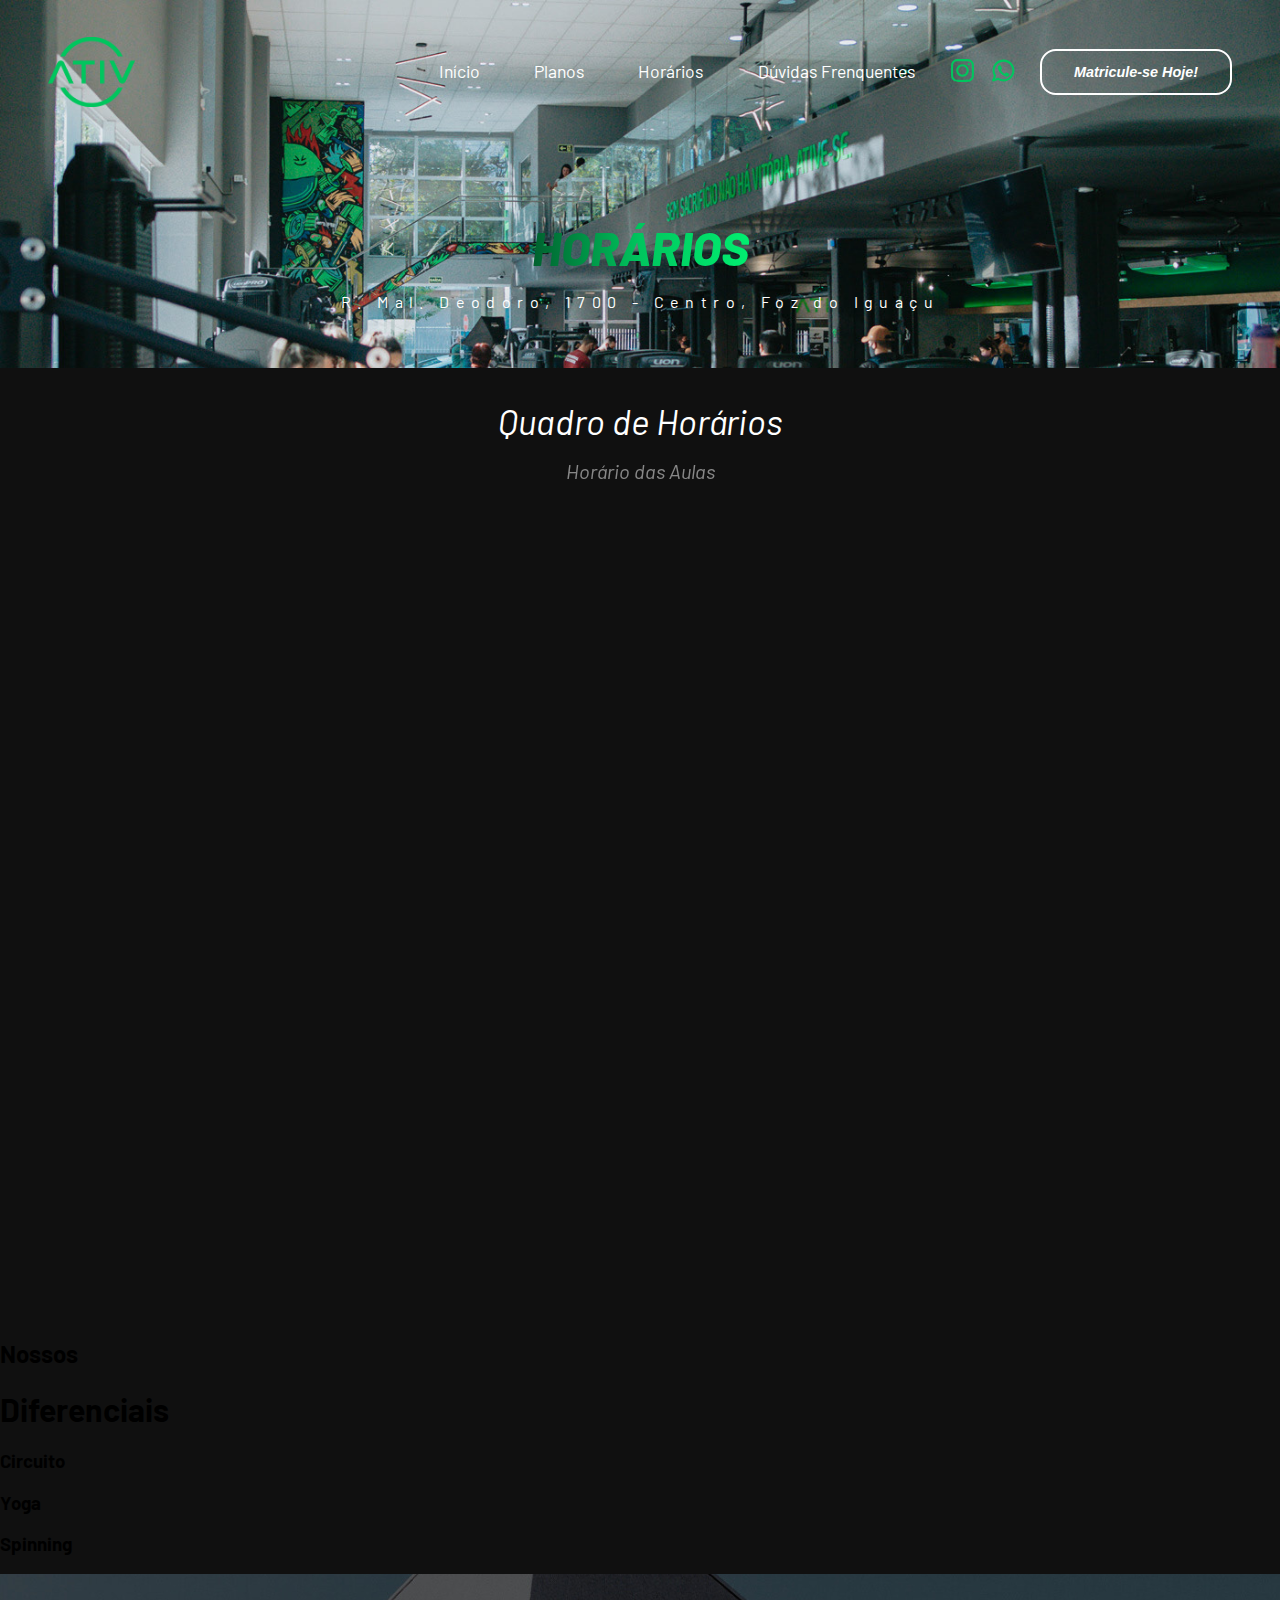
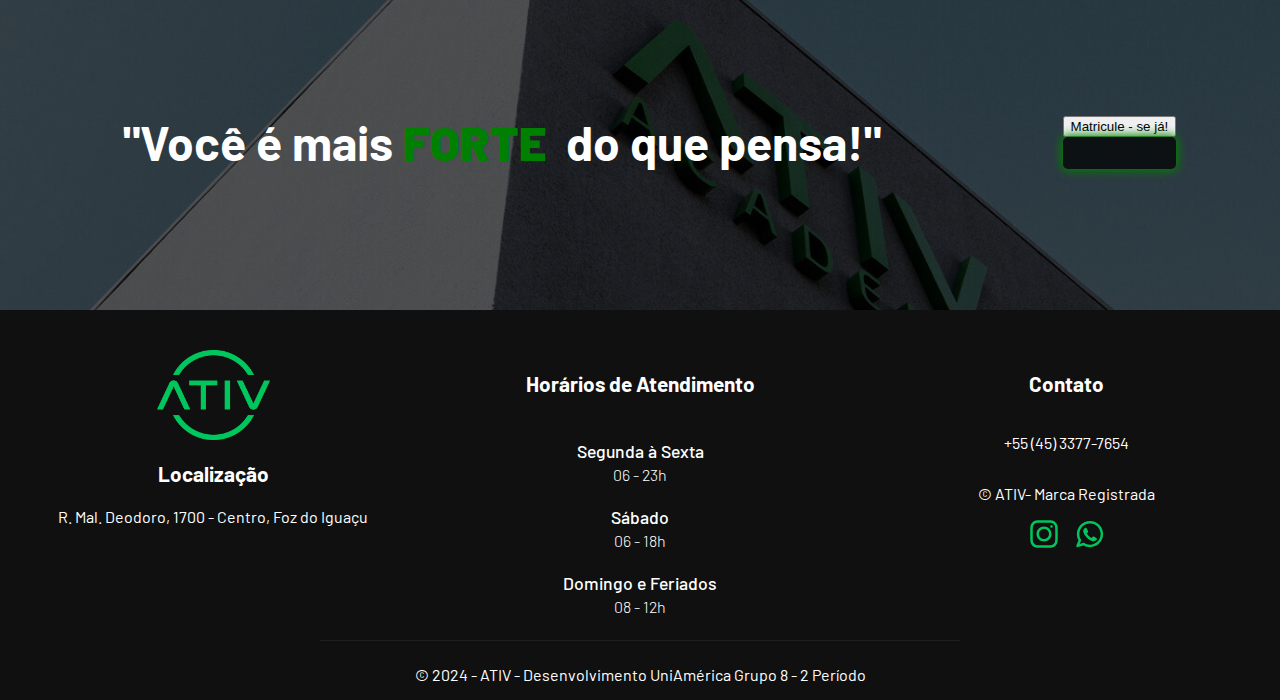
==== commit 9f431958: "commit-duvidas-header e footer" ====
--- a/QuadroDeHorários/index.html
+++ b/QuadroDeHorários/index.html
@@ -1,5 +1,5 @@
 <!DOCTYPE html>
-<html lang="en">
+<html lang="pt-BR">
 <head>
     <meta charset="UTF-8">
     <meta name="viewport" content="width=device-width, initial-scale=1.0">
@@ -80,7 +80,7 @@
             <a href="#horarios"></a>
             <div class="quadro-horarios">    
                 <h1>Quadro de Horários</h1>
-                <h2>Descrição Geral dos Planos </h2>  
+                <h2>Horário das Aulas</h2>  
             </div>
             <div class="tabela-horarios">
                 <iframe src="https://docs.google.com/spreadsheets/d/e/2PACX-1vSffvCWHidtoGFiJKVJxCeXfFvHVtmgxCzwHbnIZ2N00FNJNuSYdKfuGDmnnD4Y_Ss3mp2730rZx286/pubhtml?widget=true&amp;headers=false"></iframe>
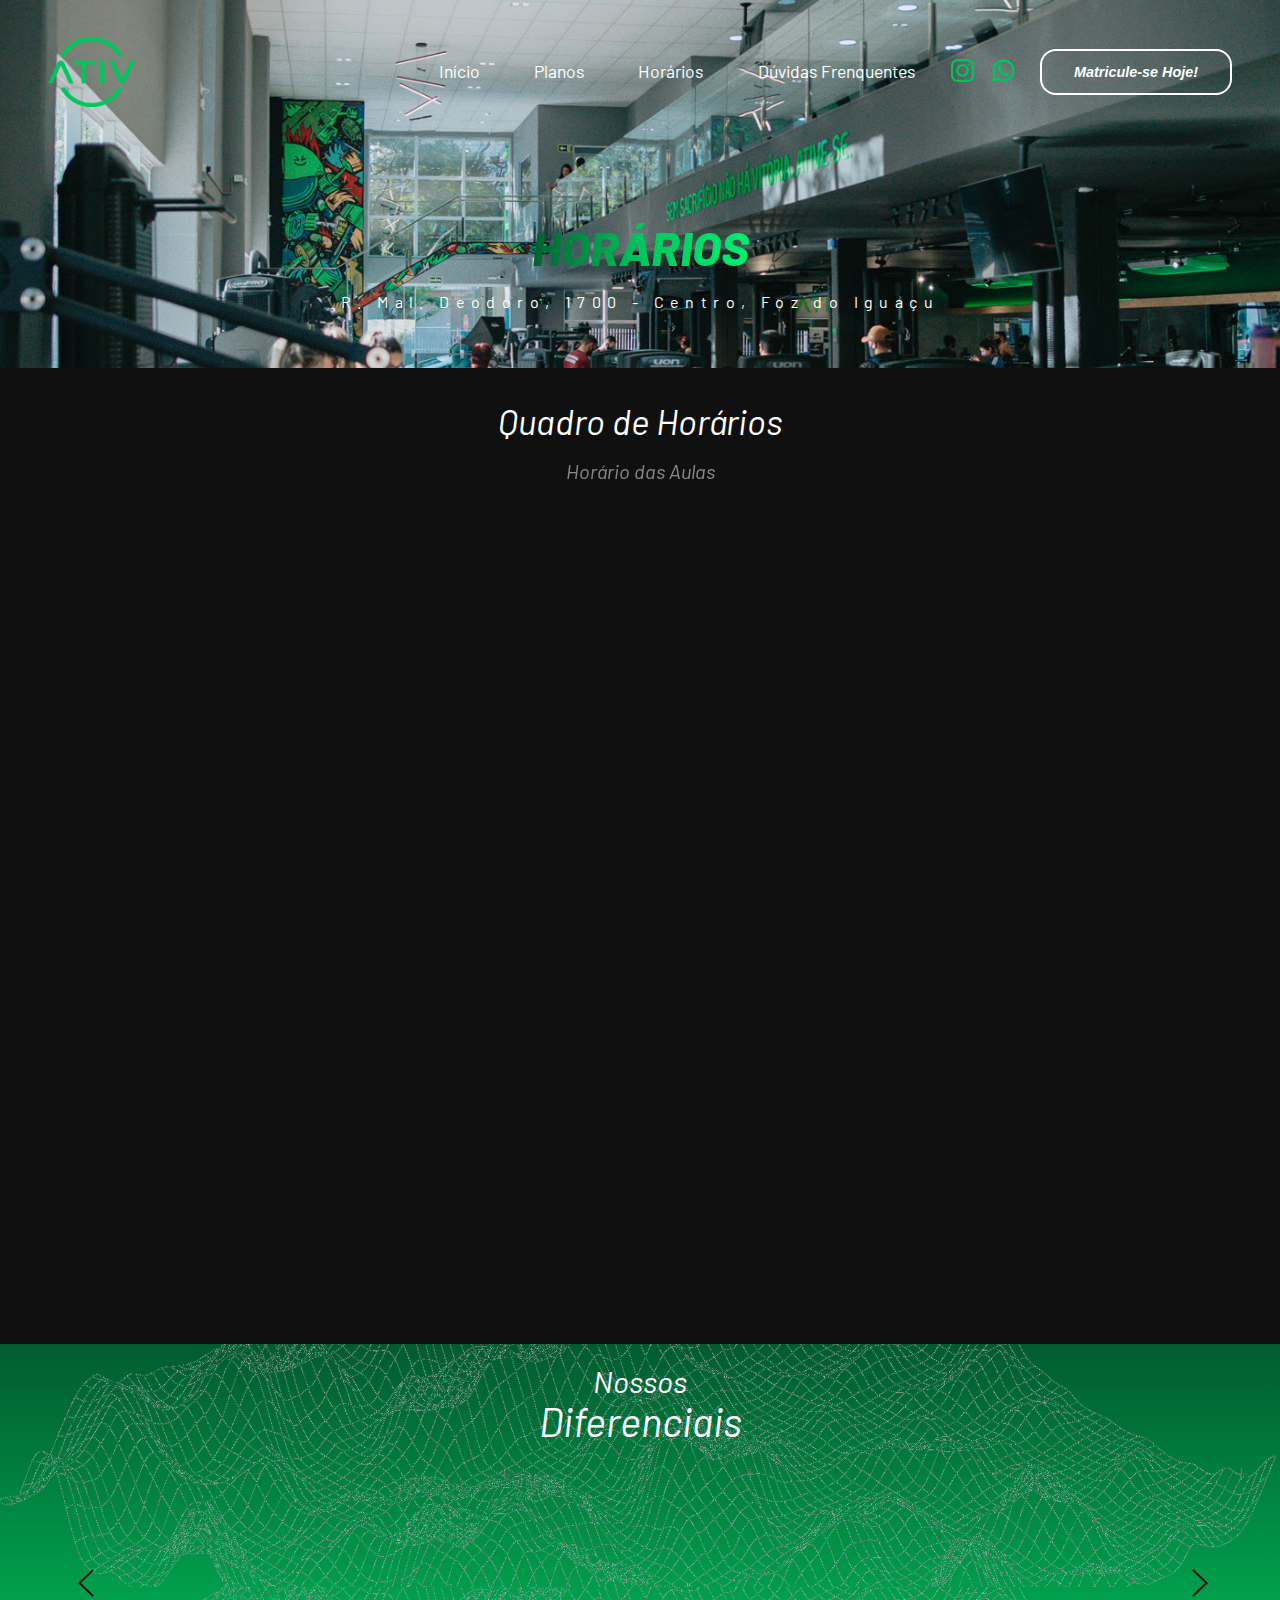
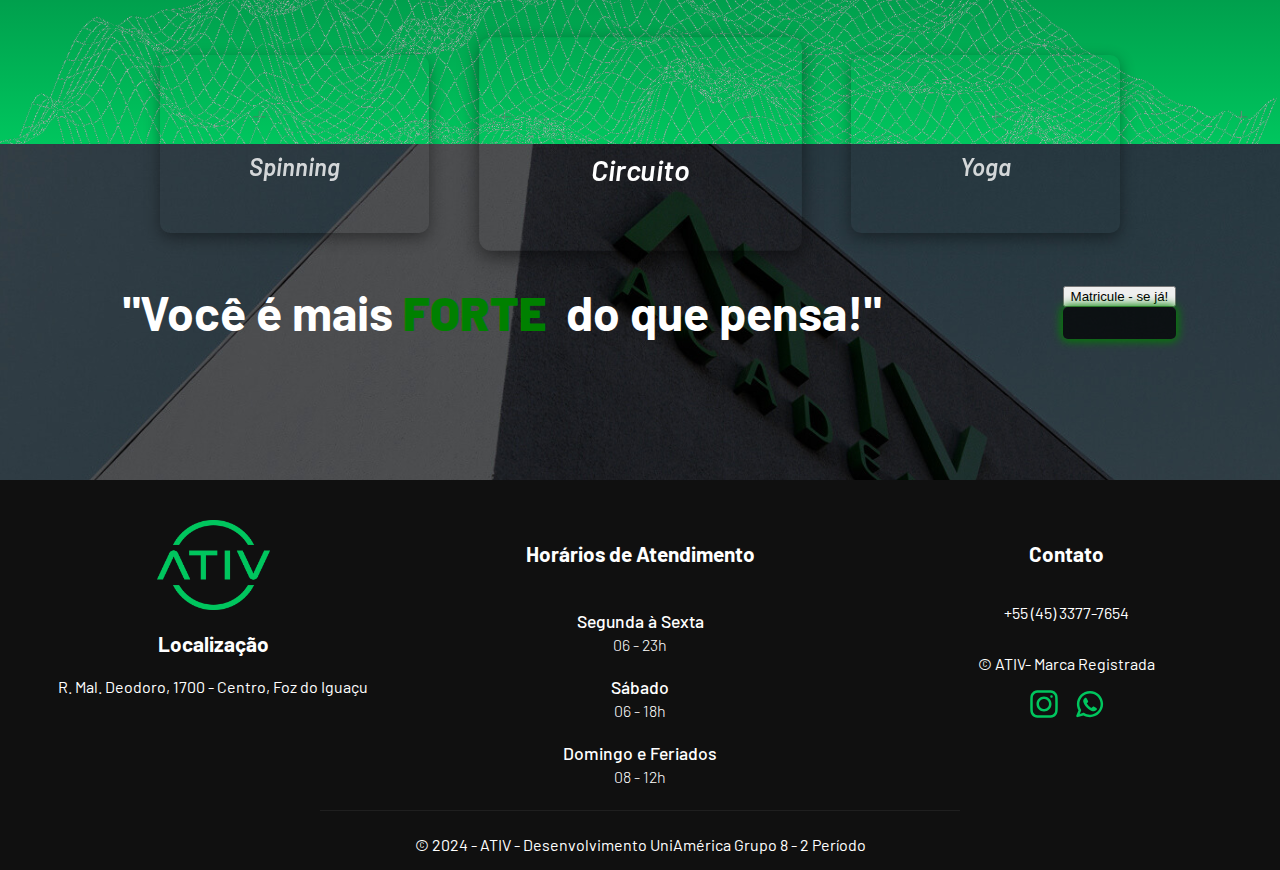
==== commit 4326c806: "commit dif" ====
--- a/QuadroDeHorários/index.html
+++ b/QuadroDeHorários/index.html
@@ -15,6 +15,8 @@
     <link rel="stylesheet" href="./CSS/quadrodorarios.css">
     <!--CSS Diferencial-->
     <link rel="stylesheet" href="./CSS/dife.css">
+    <!--CSS COROSEL-->
+    <link rel="stylesheet" href="./CSS/corosel.css">
 
     <link rel="icon" type="image/x-icon" href="../Home/Assets/Header/Favicon-ativ.png">
     <title>Quadro de Horários - ATIV</title>
@@ -33,7 +35,7 @@
                 <h3><a href="../Home/index.html">Início</a></h3>
                 <h3><a href="../Planos/Planos.html">Planos</a></h3>
                 <h3><a href="../QuadroDeHorários/index.html">Horários</a></h3>
-                <h3><a href="#duvidas-frequentes">Dúvidas Frenquentes</a></h3>
+                <h3><a href="../Dúvidas/duvidas.html">Dúvidas Frenquentes</a></h3>
                 <a href="https://www.instagram.com/ativ.academia/" target="_blank"><img src="../Home/Assets/Header/Icone-Instagram.svg" alt="Instagram" height="25"></a>
                 <a href="https://api.whatsapp.com/send?phone=554533777654" target="_blank"><img src="../Home/Assets/Header/Icone-WhatsApp.svg" alt="Instagram" height="25"></a>
                 <button><a style="color: #fff; text-decoration: none; " href="https://api.whatsapp.com/send/?phone=554533777654&text=Ol%C3%A1%2C+Gostaria+de+me+informar+sobre+como+me+matr%C3%ADcular%21&type=phone_number&app_absent=0" target="_blank">Matricule-se Hoje!</a></button>
@@ -89,20 +91,32 @@
                 <div class="diferencial-div">
                     <h2>Nossos</h2>
                     <h1>Diferenciais</h1>
-                    <div class="quadrado-principal">
-                        <div class="quadrado3">
-                            <h3>Circuito</h3>
+                    </div>
+                </div>
+                <div class="carosel">
+                    <div class="carosel-container-global">
+                        <button class="prev" onclick="prevSlide()">
+                            <img src="../Planos/Assets/Seta_esquerda-transformed.png" alt="Anterior">
+                        </button>
+                        <div class="carosel-container" id="carosel-container">
+                            <div class="caroselCard-1" id="caroselCard1">
+                                <h2>Spinning</h2>
+                            </div>
+                            <div class="caroselCard-2" id="caroselCard2">
+                                <h2>Circuito</h2>
+                            </div>
+                            <div class="caroselCard-3" id="caroselCard3">
+                                <h2>Yoga</h2>
+                            </div>
                         </div>
-                        <div class="quadrado2">
-                            <h3>Yoga</h3>
-                        </div>
-                        <div class="quadrado1">
-                            <h3>Spinning</h3>
-                        </div>
-        
+                        <button class="next" onclick="nextSlide()">
+                            <img src="../Planos/Assets/Seta_esquerda-transformed.png" alt="Proximo">
+                        </button>
+                        <script src="./carosel.js"></script>
                     </div>
                 </div>
                 </section>  
+          
             <section class="rodape2">
                 <div class="principal2">
                     <h1>"Você é mais&nbsp; <strong>FORTE</strong>&nbsp; do que pensa!"</h1>
--- a/QuadroDeHorários/CSS/dife.css
+++ b/QuadroDeHorários/CSS/dife.css
@@ -0,0 +1,63 @@
+.diferencial-fundo{
+    background: linear-gradient(to top, #00C65E, #005C2F); ;
+    }
+    
+    .diferencial-div{
+        height: 25rem;
+        flex-direction: column;
+        justify-content: center;
+        align-items: center;
+        background-image: url("../../Home/Assets/img/portifolio/ativ2.png");
+        background-size: contain;
+        background-position: top;
+    }
+    
+    .diferencial-div h1{
+        color: #fff;
+        text-align: center;
+        font-size: 40px;
+        font-weight: 400;
+        font-style: italic;
+        margin-top: -1.7rem;
+    
+    }
+    .diferencial-div h2{
+        color: #fff;
+        text-align: center;
+        font-size: 30px;
+        font-weight: 400;
+        font-style: italic;
+        padding-top: 1.2rem;
+    
+    }
+    
+    .quadrado-principal{
+        display: flex;
+        justify-content: center;
+        margin-top: 2.5rem;
+        gap: 1.875rem;
+    }
+    .quadrado-principal .quadrado2{
+        width: 21rem;
+        height: 13.943rem;
+        border-radius: 0.625rem;
+        background-color: #333;
+        margin-top: -0.75rem;
+    }
+    .quadrado-principal .quadrado1,
+    .quadrado-principal .quadrado3{
+        width: 16.813rem;
+        height: 11.161rem;
+        border-radius: 0.625rem;
+        background-color: #333;
+        margin: 0.625;
+        
+    }
+    
+
+    
+    
+    
+    
+    
+    --- a/QuadroDeHorários/CSS/corosel.css
+++ b/QuadroDeHorários/CSS/corosel.css
@@ -0,0 +1,301 @@
+
+.carosel-container-global{
+    display: flex;
+    align-items: center;
+    justify-content: center;
+}
+
+.carosel-container{
+    display: flex;
+    align-items: center;
+    justify-content: center;
+    
+}
+
+.carosel button{
+    background: none;
+    border: none;
+    cursor: pointer;
+}
+
+.prev{
+    position: absolute;
+    left: 8%;
+    transition: .2s;
+}
+
+.next{
+    position: absolute;
+    left: 87%;
+    transform: .2s;
+}
+
+.next:hover{
+    transform: scale(1.2);
+    transition: .2s;
+}
+
+.prev:hover{
+    transform: scale(1.2);
+    transition: .2s;
+}
+
+.carosel .prev img {
+    width: 2rem;
+    height: 2rem;
+    border: none;
+    margin-bottom: 20rem;
+}
+
+.carosel .next img {
+    width: 2rem;
+    height: 2rem;
+    border: none;
+    transform: rotate(180deg);
+    margin-bottom: 20rem;
+}
+
+.caroselCard-1{
+    display: flex;
+    justify-content: center;
+    align-items: center;
+    width: 16.8rem;
+    height: 11.1rem;
+    border-radius: 0.625rem;
+    margin: 2rem;
+    position: absolute;
+    left: 20%;
+    transition: .4s;
+    opacity: 80%;
+    margin-bottom: 23rem;
+}
+
+.caroselCard-2{
+    display: flex;
+    justify-content: center;
+    align-items: center;
+    width: 16.8rem;
+    height: 11.1rem;
+    border-radius: 0.625rem;
+    margin: 2rem;
+    transform: scale(1.2);
+    position: absolute;
+    left: 41%;
+    transition: .4s;
+    margin-bottom: 23rem;
+}
+
+.caroselCard-3{
+    display: flex;
+    justify-content: center;
+    align-items: center;
+    width: 16.8rem;
+    height: 11.1rem;
+    border-radius: 0.625rem;
+    margin: 2rem;
+    position: absolute;
+    left: 62%;
+    transition: .4s;
+    opacity: 80%;
+    margin-bottom: 23rem;
+}
+
+#caroselCard1{
+    background-image: url("../Assets/post296665479_182394100871851_4724770721240709487_n.png");
+    background-size: cover;
+    color: #fff;
+    flex-direction: column;
+    box-shadow: 0 5px 1rem #00000081;
+    cursor: pointer;
+    z-index: 10;
+}
+
+#caroselCard2{
+    background-image: url("../Assets/post352370138_195686840095274_8610905581196524785_n.png");
+    background-size: cover;
+    color: #fff;
+    flex-direction: column;
+    box-shadow: 0 5px 1rem #00000081;
+    cursor: pointer;
+    z-index: 10;
+}
+
+#caroselCard3{
+    background-image: url("../Assets/post315060899_593320649150277_3895565291142655322_n.png");
+    background-size: cover;
+    color: #fff;
+    flex-direction: column;
+    box-shadow: 0 5px 1rem #00000081;
+    cursor: pointer;
+    z-index: 10;
+}
+
+.carosel-container h2{
+    font-style: italic;
+    font-weight: 600;
+    color: #fff;
+    margin-bottom: -1.5rem;
+}
+
+
+@media screen and (min-width: 1100px) and (max-width: 1600px) {
+    .prev{
+        position: absolute;
+        left: 5%;
+        transition: .2s;
+    }
+    
+    .next{
+        position: absolute;
+        left: 92%;
+        transform: .2s;
+    }
+    
+    .next:hover{
+        transform: scale(1.2);
+        transition: .2s;
+    }
+    
+    .prev:hover{
+        transform: scale(1.2);
+        transition: .2s;
+    }
+    
+    .carosel .prev img {
+        width: 2rem;
+        height: 2rem;
+        border: none;
+    }
+    
+    .carosel .next img {
+        width: 2rem;
+        height: 2rem;
+        border: none;
+        transform: rotate(180deg);
+    }
+    
+    .caroselCard-1{
+        display: flex;
+        justify-content: center;
+        align-items: center;
+        width: 16.8rem;
+        height: 11.1rem;
+        border-radius: 0.625rem;
+        margin: 2rem;
+        position: absolute;
+        left: 10%;
+        transition: .4s;
+        opacity: 80%;
+    }
+    
+    .caroselCard-2{
+        display: flex;
+        justify-content: center;
+        align-items: center;
+        width: 16.8rem;
+        height: 11.1rem;
+        border-radius: 0.625rem;
+        margin: 2rem;
+        transform: scale(1.2);
+        position: absolute;
+        left: 37%;
+        transition: .4s;
+    }
+    
+    .caroselCard-3{
+        display: flex;
+        justify-content: center;
+        align-items: center;
+        width: 16.8rem;
+        height: 11.1rem;
+        border-radius: 0.625rem;
+        margin: 2rem;
+        position: absolute;
+        left: 64%;
+        transition: .4s;
+        opacity: 80%;
+    }   
+}
+
+@media screen and (min-width: 700px) and (max-width: 100px) {
+    .prev{
+        position: absolute;
+        left: 5%;
+        transition: .2s;
+    }
+    
+    .next{
+        position: absolute;
+        left: 92%;
+        transform: .2s;
+    }
+    
+    .next:hover{
+        transform: scale(1.2);
+        transition: .2s;
+    }
+    
+    .prev:hover{
+        transform: scale(1.2);
+        transition: .2s;
+    }
+    
+    .carosel .prev img {
+        width: 2rem;
+        height: 2rem;
+        border: none;
+    }
+    
+    .carosel .next img {
+        width: 2rem;
+        height: 2rem;
+        border: none;
+        transform: rotate(180deg);
+    }
+    
+    .caroselCard-1{
+        display: flex;
+        justify-content: center;
+        align-items: center;
+        width: 8.4rem;
+        height: 5.5rem;
+        border-radius: 0.625rem;
+        margin: 2rem;
+        position: absolute;
+        left: 10%;
+        transition: .4s;
+        opacity: 80%;
+    }
+    
+    .caroselCard-2{
+        display: flex;
+        justify-content: center;
+        align-items: center;
+        width: 8.4rem;
+        height: 5.5rem;
+        border-radius: 0.625rem;
+        margin: 2rem;
+        transform: scale(1.2);
+        position: absolute;
+        left: 37%;
+        transition: .4s;
+    }
+    
+    .caroselCard-3{
+        display: flex;
+        justify-content: center;
+        align-items: center;
+        width: 8.4rem;
+        height: 5.5rem;
+        border-radius: 0.625rem;
+        margin: 2rem;
+        position: absolute;
+        left: 64%;
+        transition: .4s;
+        opacity: 80%;
+    }
+ }
+
+ @media screen and (max-width:450px) {
+    
+ }